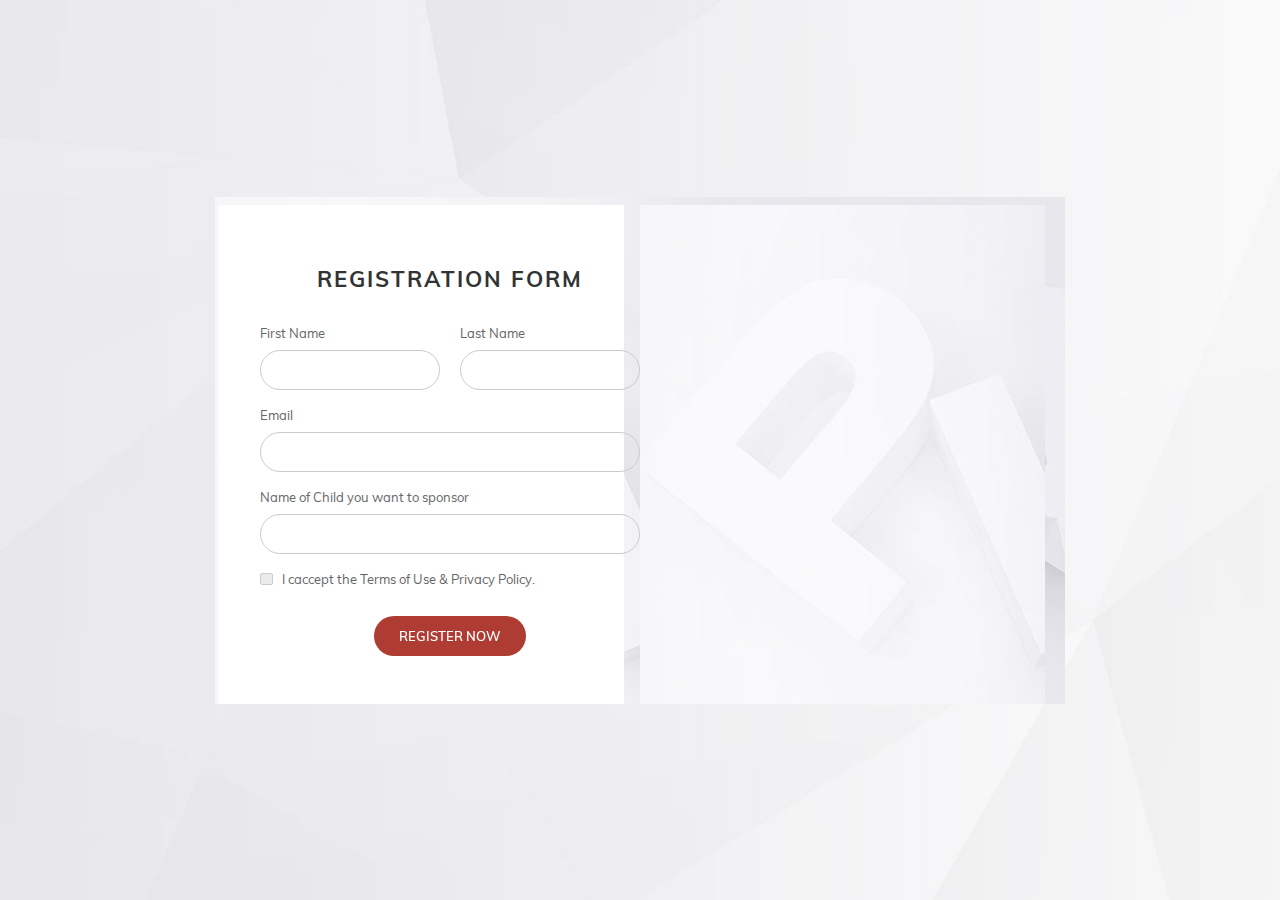
==== donate/index.html @ 3c6268a0 "Add files via upload" ====
<!DOCTYPE html>
<html>
	<head>
		<meta charset="utf-8">
		<title>Donate | DirectAid</title>
		<meta name="viewport" content="width=device-width, initial-scale=1.0">

		<!-- MATERIAL DESIGN ICONIC FONT -->
		<link rel="stylesheet" href="fonts/material-design-iconic-font/css/material-design-iconic-font.min.css">

		<!-- STYLE CSS -->
		<link rel="stylesheet" href="css/style.css">
	</head>

	<body>

		<div class="wrapper" style="background-image: url('images/bg-registration-form-2.jpg');">
			<div class="inner">
				<form action="">
					<h3>Registration Form</h3>
					<div class="form-group">
						<div class="form-wrapper">
							<label for="">First Name</label>
							<input type="text" class="form-control">
						</div>
						<div class="form-wrapper">
							<label for="">Last Name</label>
							<input type="text" class="form-control">
						</div>
					</div>
					<div class="form-wrapper">
						<label for="">Email</label>
						<input type="text" class="form-control">
					</div>
					<div class="form-wrapper">
						<label for="">Name of Child you want to sponsor</label>
						<input type="text" class="form-control">
					</div>
					<div class="checkbox">
						<label>
							<input type="checkbox"> I caccept the Terms of Use & Privacy Policy.
							<span class="checkmark"></span>
						</label>
					</div>
					<button>Register Now</button>
				</form>
			</div>
		</div>

	</body><!-- This templates was made by Colorlib (https://colorlib.com) -->
</html>
---- donate/fonts/material-design-iconic-font/css/material-design-iconic-font.min.css ----
@font-face{font-family:Material-Design-Iconic-Font;src:url(../fonts/Material-Design-Iconic-Font.woff2?v=2.2.0) format('woff2'),url(../fonts/Material-Design-Iconic-Font.woff?v=2.2.0) format('woff'),url(../fonts/Material-Design-Iconic-Font.ttf?v=2.2.0) format('truetype')}.zmdi{display:inline-block;font:normal normal normal 14px/1 'Material-Design-Iconic-Font';font-size:inherit;text-rendering:auto;-webkit-font-smoothing:antialiased;-moz-osx-font-smoothing:grayscale}.zmdi-hc-lg{font-size:1.33333333em;line-height:.75em;vertical-align:-15%}.zmdi-hc-2x{font-size:2em}.zmdi-hc-3x{font-size:3em}.zmdi-hc-4x{font-size:4em}.zmdi-hc-5x{font-size:5em}.zmdi-hc-fw{width:1.28571429em;text-align:center}.zmdi-hc-ul{padding-left:0;margin-left:2.14285714em;list-style-type:none}.zmdi-hc-ul>li{position:relative}.zmdi-hc-li{position:absolute;left:-2.14285714em;width:2.14285714em;top:.14285714em;text-align:center}.zmdi-hc-li.zmdi-hc-lg{left:-1.85714286em}.zmdi-hc-border{padding:.1em .25em;border:solid .1em #9e9e9e;border-radius:2px}.zmdi-hc-border-circle{padding:.1em .25em;border:solid .1em #9e9e9e;border-radius:50%}.zmdi.pull-left{float:left;margin-right:.15em}.zmdi.pull-right{float:right;margin-left:.15em}.zmdi-hc-spin{-webkit-animation:zmdi-spin 1.5s infinite linear;animation:zmdi-spin 1.5s infinite linear}.zmdi-hc-spin-reverse{-webkit-animation:zmdi-spin-reverse 1.5s infinite linear;animation:zmdi-spin-reverse 1.5s infinite linear}@-webkit-keyframes zmdi-spin{0%{-webkit-transform:rotate(0deg);transform:rotate(0deg)}100%{-webkit-transform:rotate(359deg);transform:rotate(359deg)}}@keyframes zmdi-spin{0%{-webkit-transform:rotate(0deg);transform:rotate(0deg)}100%{-webkit-transform:rotate(359deg);transform:rotate(359deg)}}@-webkit-keyframes zmdi-spin-reverse{0%{-webkit-transform:rotate(0deg);transform:rotate(0deg)}100%{-webkit-transform:rotate(-359deg);transform:rotate(-359deg)}}@keyframes zmdi-spin-reverse{0%{-webkit-transform:rotate(0deg);transform:rotate(0deg)}100%{-webkit-transform:rotate(-359deg);transform:rotate(-359deg)}}.zmdi-hc-rotate-90{-webkit-transform:rotate(90deg);-ms-transform:rotate(90deg);transform:rotate(90deg)}.zmdi-hc-rotate-180{-webkit-transform:rotate(180deg);-ms-transform:rotate(180deg);transform:rotate(180deg)}.zmdi-hc-rotate-270{-webkit-transform:rotate(270deg);-ms-transform:rotate(270deg);transform:rotate(270deg)}.zmdi-hc-flip-horizontal{-webkit-transform:scale(-1,1);-ms-transform:scale(-1,1);transform:scale(-1,1)}.zmdi-hc-flip-vertical{-webkit-transform:scale(1,-1);-ms-transform:scale(1,-1);transform:scale(1,-1)}.zmdi-hc-stack{position:relative;display:inline-block;width:2em;height:2em;line-height:2em;vertical-align:middle}.zmdi-hc-stack-1x,.zmdi-hc-stack-2x{position:absolute;left:0;width:100%;text-align:center}.zmdi-hc-stack-1x{line-height:inherit}.zmdi-hc-stack-2x{font-size:2em}.zmdi-hc-inverse{color:#fff}.zmdi-3d-rotation:before{content:'\f101'}.zmdi-airplane-off:before{content:'\f102'}.zmdi-airplane:before{content:'\f103'}.zmdi-album:before{content:'\f104'}.zmdi-archive:before{content:'\f105'}.zmdi-assignment-account:before{content:'\f106'}.zmdi-assignment-alert:before{content:'\f107'}.zmdi-assignment-check:before{content:'\f108'}.zmdi-assignment-o:before{content:'\f109'}.zmdi-assignment-return:before{content:'\f10a'}.zmdi-assignment-returned:before{content:'\f10b'}.zmdi-assignment:before{content:'\f10c'}.zmdi-attachment-alt:before{content:'\f10d'}.zmdi-attachment:before{content:'\f10e'}.zmdi-audio:before{content:'\f10f'}.zmdi-badge-check:before{content:'\f110'}.zmdi-balance-wallet:before{content:'\f111'}.zmdi-balance:before{content:'\f112'}.zmdi-battery-alert:before{content:'\f113'}.zmdi-battery-flash:before{content:'\f114'}.zmdi-battery-unknown:before{content:'\f115'}.zmdi-battery:before{content:'\f116'}.zmdi-bike:before{content:'\f117'}.zmdi-block-alt:before{content:'\f118'}.zmdi-block:before{content:'\f119'}.zmdi-boat:before{content:'\f11a'}.zmdi-book-image:before{content:'\f11b'}.zmdi-book:before{content:'\f11c'}.zmdi-bookmark-outline:before{content:'\f11d'}.zmdi-bookmark:before{content:'\f11e'}.zmdi-brush:before{content:'\f11f'}.zmdi-bug:before{content:'\f120'}.zmdi-bus:before{content:'\f121'}.zmdi-cake:before{content:'\f122'}.zmdi-car-taxi:before{content:'\f123'}.zmdi-car-wash:before{content:'\f124'}.zmdi-car:before{content:'\f125'}.zmdi-card-giftcard:before{content:'\f126'}.zmdi-card-membership:before{content:'\f127'}.zmdi-card-travel:before{content:'\f128'}.zmdi-card:before{content:'\f129'}.zmdi-case-check:before{content:'\f12a'}.zmdi-case-download:before{content:'\f12b'}.zmdi-case-play:before{content:'\f12c'}.zmdi-case:before{content:'\f12d'}.zmdi-cast-connected:before{content:'\f12e'}.zmdi-cast:before{content:'\f12f'}.zmdi-chart-donut:before{content:'\f130'}.zmdi-chart:before{content:'\f131'}.zmdi-city-alt:before{content:'\f132'}.zmdi-city:before{content:'\f133'}.zmdi-close-circle-o:before{content:'\f134'}.zmdi-close-circle:before{content:'\f135'}.zmdi-close:before{content:'\f136'}.zmdi-cocktail:before{content:'\f137'}.zmdi-code-setting:before{content:'\f138'}.zmdi-code-smartphone:before{content:'\f139'}.zmdi-code:before{content:'\f13a'}.zmdi-coffee:before{content:'\f13b'}.zmdi-collection-bookmark:before{content:'\f13c'}.zmdi-collection-case-play:before{content:'\f13d'}.zmdi-collection-folder-image:before{content:'\f13e'}.zmdi-collection-image-o:before{content:'\f13f'}.zmdi-collection-image:before{content:'\f140'}.zmdi-collection-item-1:before{content:'\f141'}.zmdi-collection-item-2:before{content:'\f142'}.zmdi-collection-item-3:before{content:'\f143'}.zmdi-collection-item-4:before{content:'\f144'}.zmdi-collection-item-5:before{content:'\f145'}.zmdi-collection-item-6:before{content:'\f146'}.zmdi-collection-item-7:before{content:'\f147'}.zmdi-collection-item-8:before{content:'\f148'}.zmdi-collection-item-9-plus:before{content:'\f149'}.zmdi-collection-item-9:before{content:'\f14a'}.zmdi-collection-item:before{content:'\f14b'}.zmdi-collection-music:before{content:'\f14c'}.zmdi-collection-pdf:before{content:'\f14d'}.zmdi-collection-plus:before{content:'\f14e'}.zmdi-collection-speaker:before{content:'\f14f'}.zmdi-collection-text:before{content:'\f150'}.zmdi-collection-video:before{content:'\f151'}.zmdi-compass:before{content:'\f152'}.zmdi-cutlery:before{content:'\f153'}.zmdi-delete:before{content:'\f154'}.zmdi-dialpad:before{content:'\f155'}.zmdi-dns:before{content:'\f156'}.zmdi-drink:before{content:'\f157'}.zmdi-edit:before{content:'\f158'}.zmdi-email-open:before{content:'\f159'}.zmdi-email:before{content:'\f15a'}.zmdi-eye-off:before{content:'\f15b'}.zmdi-eye:before{content:'\f15c'}.zmdi-eyedropper:before{content:'\f15d'}.zmdi-favorite-outline:before{content:'\f15e'}.zmdi-favorite:before{content:'\f15f'}.zmdi-filter-list:before{content:'\f160'}.zmdi-fire:before{content:'\f161'}.zmdi-flag:before{content:'\f162'}.zmdi-flare:before{content:'\f163'}.zmdi-flash-auto:before{content:'\f164'}.zmdi-flash-off:before{content:'\f165'}.zmdi-flash:before{content:'\f166'}.zmdi-flip:before{content:'\f167'}.zmdi-flower-alt:before{content:'\f168'}.zmdi-flower:before{content:'\f169'}.zmdi-font:before{content:'\f16a'}.zmdi-fullscreen-alt:before{content:'\f16b'}.zmdi-fullscreen-exit:before{content:'\f16c'}.zmdi-fullscreen:before{content:'\f16d'}.zmdi-functions:before{content:'\f16e'}.zmdi-gas-station:before{content:'\f16f'}.zmdi-gesture:before{content:'\f170'}.zmdi-globe-alt:before{content:'\f171'}.zmdi-globe-lock:before{content:'\f172'}.zmdi-globe:before{content:'\f173'}.zmdi-graduation-cap:before{content:'\f174'}.zmdi-home:before{content:'\f175'}.zmdi-hospital-alt:before{content:'\f176'}.zmdi-hospital:before{content:'\f177'}.zmdi-hotel:before{content:'\f178'}.zmdi-hourglass-alt:before{content:'\f179'}.zmdi-hourglass-outline:before{content:'\f17a'}.zmdi-hourglass:before{content:'\f17b'}.zmdi-http:before{content:'\f17c'}.zmdi-image-alt:before{content:'\f17d'}.zmdi-image-o:before{content:'\f17e'}.zmdi-image:before{content:'\f17f'}.zmdi-inbox:before{content:'\f180'}.zmdi-invert-colors-off:before{content:'\f181'}.zmdi-invert-colors:before{content:'\f182'}.zmdi-key:before{content:'\f183'}.zmdi-label-alt-outline:before{content:'\f184'}.zmdi-label-alt:before{content:'\f185'}.zmdi-label-heart:before{content:'\f186'}.zmdi-label:before{content:'\f187'}.zmdi-labels:before{content:'\f188'}.zmdi-lamp:before{content:'\f189'}.zmdi-landscape:before{content:'\f18a'}.zmdi-layers-off:before{content:'\f18b'}.zmdi-layers:before{content:'\f18c'}.zmdi-library:before{content:'\f18d'}.zmdi-link:before{content:'\f18e'}.zmdi-lock-open:before{content:'\f18f'}.zmdi-lock-outline:before{content:'\f190'}.zmdi-lock:before{content:'\f191'}.zmdi-mail-reply-all:before{content:'\f192'}.zmdi-mail-reply:before{content:'\f193'}.zmdi-mail-send:before{content:'\f194'}.zmdi-mall:before{content:'\f195'}.zmdi-map:before{content:'\f196'}.zmdi-menu:before{content:'\f197'}.zmdi-money-box:before{content:'\f198'}.zmdi-money-off:before{content:'\f199'}.zmdi-money:before{content:'\f19a'}.zmdi-more-vert:before{content:'\f19b'}.zmdi-more:before{content:'\f19c'}.zmdi-movie-alt:before{content:'\f19d'}.zmdi-movie:before{content:'\f19e'}.zmdi-nature-people:before{content:'\f19f'}.zmdi-nature:before{content:'\f1a0'}.zmdi-navigation:before{content:'\f1a1'}.zmdi-open-in-browser:before{content:'\f1a2'}.zmdi-open-in-new:before{content:'\f1a3'}.zmdi-palette:before{content:'\f1a4'}.zmdi-parking:before{content:'\f1a5'}.zmdi-pin-account:before{content:'\f1a6'}.zmdi-pin-assistant:before{content:'\f1a7'}.zmdi-pin-drop:before{content:'\f1a8'}.zmdi-pin-help:before{content:'\f1a9'}.zmdi-pin-off:before{content:'\f1aa'}.zmdi-pin:before{content:'\f1ab'}.zmdi-pizza:before{content:'\f1ac'}.zmdi-plaster:before{content:'\f1ad'}.zmdi-power-setting:before{content:'\f1ae'}.zmdi-power:before{content:'\f1af'}.zmdi-print:before{content:'\f1b0'}.zmdi-puzzle-piece:before{content:'\f1b1'}.zmdi-quote:before{content:'\f1b2'}.zmdi-railway:before{content:'\f1b3'}.zmdi-receipt:before{content:'\f1b4'}.zmdi-refresh-alt:before{content:'\f1b5'}.zmdi-refresh-sync-alert:before{content:'\f1b6'}.zmdi-refresh-sync-off:before{content:'\f1b7'}.zmdi-refresh-sync:before{content:'\f1b8'}.zmdi-refresh:before{content:'\f1b9'}.zmdi-roller:before{content:'\f1ba'}.zmdi-ruler:before{content:'\f1bb'}.zmdi-scissors:before{content:'\f1bc'}.zmdi-screen-rotation-lock:before{content:'\f1bd'}.zmdi-screen-rotation:before{content:'\f1be'}.zmdi-search-for:before{content:'\f1bf'}.zmdi-search-in-file:before{content:'\f1c0'}.zmdi-search-in-page:before{content:'\f1c1'}.zmdi-search-replace:before{content:'\f1c2'}.zmdi-search:before{content:'\f1c3'}.zmdi-seat:before{content:'\f1c4'}.zmdi-settings-square:before{content:'\f1c5'}.zmdi-settings:before{content:'\f1c6'}.zmdi-shield-check:before{content:'\f1c7'}.zmdi-shield-security:before{content:'\f1c8'}.zmdi-shopping-basket:before{content:'\f1c9'}.zmdi-shopping-cart-plus:before{content:'\f1ca'}.zmdi-shopping-cart:before{content:'\f1cb'}.zmdi-sign-in:before{content:'\f1cc'}.zmdi-sort-amount-asc:before{content:'\f1cd'}.zmdi-sort-amount-desc:before{content:'\f1ce'}.zmdi-sort-asc:before{content:'\f1cf'}.zmdi-sort-desc:before{content:'\f1d0'}.zmdi-spellcheck:before{content:'\f1d1'}.zmdi-storage:before{content:'\f1d2'}.zmdi-store-24:before{content:'\f1d3'}.zmdi-store:before{content:'\f1d4'}.zmdi-subway:before{content:'\f1d5'}.zmdi-sun:before{content:'\f1d6'}.zmdi-tab-unselected:before{content:'\f1d7'}.zmdi-tab:before{content:'\f1d8'}.zmdi-tag-close:before{content:'\f1d9'}.zmdi-tag-more:before{content:'\f1da'}.zmdi-tag:before{content:'\f1db'}.zmdi-thumb-down:before{content:'\f1dc'}.zmdi-thumb-up-down:before{content:'\f1dd'}.zmdi-thumb-up:before{content:'\f1de'}.zmdi-ticket-star:before{content:'\f1df'}.zmdi-toll:before{content:'\f1e0'}.zmdi-toys:before{content:'\f1e1'}.zmdi-traffic:before{content:'\f1e2'}.zmdi-translate:before{content:'\f1e3'}.zmdi-triangle-down:before{content:'\f1e4'}.zmdi-triangle-up:before{content:'\f1e5'}.zmdi-truck:before{content:'\f1e6'}.zmdi-turning-sign:before{content:'\f1e7'}.zmdi-wallpaper:before{content:'\f1e8'}.zmdi-washing-machine:before{content:'\f1e9'}.zmdi-window-maximize:before{content:'\f1ea'}.zmdi-window-minimize:before{content:'\f1eb'}.zmdi-window-restore:before{content:'\f1ec'}.zmdi-wrench:before{content:'\f1ed'}.zmdi-zoom-in:before{content:'\f1ee'}.zmdi-zoom-out:before{content:'\f1ef'}.zmdi-alert-circle-o:before{content:'\f1f0'}.zmdi-alert-circle:before{content:'\f1f1'}.zmdi-alert-octagon:before{content:'\f1f2'}.zmdi-alert-polygon:before{content:'\f1f3'}.zmdi-alert-triangle:before{content:'\f1f4'}.zmdi-help-outline:before{content:'\f1f5'}.zmdi-help:before{content:'\f1f6'}.zmdi-info-outline:before{content:'\f1f7'}.zmdi-info:before{content:'\f1f8'}.zmdi-notifications-active:before{content:'\f1f9'}.zmdi-notifications-add:before{content:'\f1fa'}.zmdi-notifications-none:before{content:'\f1fb'}.zmdi-notifications-off:before{content:'\f1fc'}.zmdi-notifications-paused:before{content:'\f1fd'}.zmdi-notifications:before{content:'\f1fe'}.zmdi-account-add:before{content:'\f1ff'}.zmdi-account-box-mail:before{content:'\f200'}.zmdi-account-box-o:before{content:'\f201'}.zmdi-account-box-phone:before{content:'\f202'}.zmdi-account-box:before{content:'\f203'}.zmdi-account-calendar:before{content:'\f204'}.zmdi-account-circle:before{content:'\f205'}.zmdi-account-o:before{content:'\f206'}.zmdi-account:before{content:'\f207'}.zmdi-accounts-add:before{content:'\f208'}.zmdi-accounts-alt:before{content:'\f209'}.zmdi-accounts-list-alt:before{content:'\f20a'}.zmdi-accounts-list:before{content:'\f20b'}.zmdi-accounts-outline:before{content:'\f20c'}.zmdi-accounts:before{content:'\f20d'}.zmdi-face:before{content:'\f20e'}.zmdi-female:before{content:'\f20f'}.zmdi-male-alt:before{content:'\f210'}.zmdi-male-female:before{content:'\f211'}.zmdi-male:before{content:'\f212'}.zmdi-mood-bad:before{content:'\f213'}.zmdi-mood:before{content:'\f214'}.zmdi-run:before{content:'\f215'}.zmdi-walk:before{content:'\f216'}.zmdi-cloud-box:before{content:'\f217'}.zmdi-cloud-circle:before{content:'\f218'}.zmdi-cloud-done:before{content:'\f219'}.zmdi-cloud-download:before{content:'\f21a'}.zmdi-cloud-off:before{content:'\f21b'}.zmdi-cloud-outline-alt:before{content:'\f21c'}.zmdi-cloud-outline:before{content:'\f21d'}.zmdi-cloud-upload:before{content:'\f21e'}.zmdi-cloud:before{content:'\f21f'}.zmdi-download:before{content:'\f220'}.zmdi-file-plus:before{content:'\f221'}.zmdi-file-text:before{content:'\f222'}.zmdi-file:before{content:'\f223'}.zmdi-folder-outline:before{content:'\f224'}.zmdi-folder-person:before{content:'\f225'}.zmdi-folder-star-alt:before{content:'\f226'}.zmdi-folder-star:before{content:'\f227'}.zmdi-folder:before{content:'\f228'}.zmdi-gif:before{content:'\f229'}.zmdi-upload:before{content:'\f22a'}.zmdi-border-all:before{content:'\f22b'}.zmdi-border-bottom:before{content:'\f22c'}.zmdi-border-clear:before{content:'\f22d'}.zmdi-border-color:before{content:'\f22e'}.zmdi-border-horizontal:before{content:'\f22f'}.zmdi-border-inner:before{content:'\f230'}.zmdi-border-left:before{content:'\f231'}.zmdi-border-outer:before{content:'\f232'}.zmdi-border-right:before{content:'\f233'}.zmdi-border-style:before{content:'\f234'}.zmdi-border-top:before{content:'\f235'}.zmdi-border-vertical:before{content:'\f236'}.zmdi-copy:before{content:'\f237'}.zmdi-crop:before{content:'\f238'}.zmdi-format-align-center:before{content:'\f239'}.zmdi-format-align-justify:before{content:'\f23a'}.zmdi-format-align-left:before{content:'\f23b'}.zmdi-format-align-right:before{content:'\f23c'}.zmdi-format-bold:before{content:'\f23d'}.zmdi-format-clear-all:before{content:'\f23e'}.zmdi-format-clear:before{content:'\f23f'}.zmdi-format-color-fill:before{content:'\f240'}.zmdi-format-color-reset:before{content:'\f241'}.zmdi-format-color-text:before{content:'\f242'}.zmdi-format-indent-decrease:before{content:'\f243'}.zmdi-format-indent-increase:before{content:'\f244'}.zmdi-format-italic:before{content:'\f245'}.zmdi-format-line-spacing:before{content:'\f246'}.zmdi-format-list-bulleted:before{content:'\f247'}.zmdi-format-list-numbered:before{content:'\f248'}.zmdi-format-ltr:before{content:'\f249'}.zmdi-format-rtl:before{content:'\f24a'}.zmdi-format-size:before{content:'\f24b'}.zmdi-format-strikethrough-s:before{content:'\f24c'}.zmdi-format-strikethrough:before{content:'\f24d'}.zmdi-format-subject:before{content:'\f24e'}.zmdi-format-underlined:before{content:'\f24f'}.zmdi-format-valign-bottom:before{content:'\f250'}.zmdi-format-valign-center:before{content:'\f251'}.zmdi-format-valign-top:before{content:'\f252'}.zmdi-redo:before{content:'\f253'}.zmdi-select-all:before{content:'\f254'}.zmdi-space-bar:before{content:'\f255'}.zmdi-text-format:before{content:'\f256'}.zmdi-transform:before{content:'\f257'}.zmdi-undo:before{content:'\f258'}.zmdi-wrap-text:before{content:'\f259'}.zmdi-comment-alert:before{content:'\f25a'}.zmdi-comment-alt-text:before{content:'\f25b'}.zmdi-comment-alt:before{content:'\f25c'}.zmdi-comment-edit:before{content:'\f25d'}.zmdi-comment-image:before{content:'\f25e'}.zmdi-comment-list:before{content:'\f25f'}.zmdi-comment-more:before{content:'\f260'}.zmdi-comment-outline:before{content:'\f261'}.zmdi-comment-text-alt:before{content:'\f262'}.zmdi-comment-text:before{content:'\f263'}.zmdi-comment-video:before{content:'\f264'}.zmdi-comment:before{content:'\f265'}.zmdi-comments:before{content:'\f266'}.zmdi-check-all:before{content:'\f267'}.zmdi-check-circle-u:before{content:'\f268'}.zmdi-check-circle:before{content:'\f269'}.zmdi-check-square:before{content:'\f26a'}.zmdi-check:before{content:'\f26b'}.zmdi-circle-o:before{content:'\f26c'}.zmdi-circle:before{content:'\f26d'}.zmdi-dot-circle-alt:before{content:'\f26e'}.zmdi-dot-circle:before{content:'\f26f'}.zmdi-minus-circle-outline:before{content:'\f270'}.zmdi-minus-circle:before{content:'\f271'}.zmdi-minus-square:before{content:'\f272'}.zmdi-minus:before{content:'\f273'}.zmdi-plus-circle-o-duplicate:before{content:'\f274'}.zmdi-plus-circle-o:before{content:'\f275'}.zmdi-plus-circle:before{content:'\f276'}.zmdi-plus-square:before{content:'\f277'}.zmdi-plus:before{content:'\f278'}.zmdi-square-o:before{content:'\f279'}.zmdi-star-circle:before{content:'\f27a'}.zmdi-star-half:before{content:'\f27b'}.zmdi-star-outline:before{content:'\f27c'}.zmdi-star:before{content:'\f27d'}.zmdi-bluetooth-connected:before{content:'\f27e'}.zmdi-bluetooth-off:before{content:'\f27f'}.zmdi-bluetooth-search:before{content:'\f280'}.zmdi-bluetooth-setting:before{content:'\f281'}.zmdi-bluetooth:before{content:'\f282'}.zmdi-camera-add:before{content:'\f283'}.zmdi-camera-alt:before{content:'\f284'}.zmdi-camera-bw:before{content:'\f285'}.zmdi-camera-front:before{content:'\f286'}.zmdi-camera-mic:before{content:'\f287'}.zmdi-camera-party-mode:before{content:'\f288'}.zmdi-camera-rear:before{content:'\f289'}.zmdi-camera-roll:before{content:'\f28a'}.zmdi-camera-switch:before{content:'\f28b'}.zmdi-camera:before{content:'\f28c'}.zmdi-card-alert:before{content:'\f28d'}.zmdi-card-off:before{content:'\f28e'}.zmdi-card-sd:before{content:'\f28f'}.zmdi-card-sim:before{content:'\f290'}.zmdi-desktop-mac:before{content:'\f291'}.zmdi-desktop-windows:before{content:'\f292'}.zmdi-device-hub:before{content:'\f293'}.zmdi-devices-off:before{content:'\f294'}.zmdi-devices:before{content:'\f295'}.zmdi-dock:before{content:'\f296'}.zmdi-floppy:before{content:'\f297'}.zmdi-gamepad:before{content:'\f298'}.zmdi-gps-dot:before{content:'\f299'}.zmdi-gps-off:before{content:'\f29a'}.zmdi-gps:before{content:'\f29b'}.zmdi-headset-mic:before{content:'\f29c'}.zmdi-headset:before{content:'\f29d'}.zmdi-input-antenna:before{content:'\f29e'}.zmdi-input-composite:before{content:'\f29f'}.zmdi-input-hdmi:before{content:'\f2a0'}.zmdi-input-power:before{content:'\f2a1'}.zmdi-input-svideo:before{content:'\f2a2'}.zmdi-keyboard-hide:before{content:'\f2a3'}.zmdi-keyboard:before{content:'\f2a4'}.zmdi-laptop-chromebook:before{content:'\f2a5'}.zmdi-laptop-mac:before{content:'\f2a6'}.zmdi-laptop:before{content:'\f2a7'}.zmdi-mic-off:before{content:'\f2a8'}.zmdi-mic-outline:before{content:'\f2a9'}.zmdi-mic-setting:before{content:'\f2aa'}.zmdi-mic:before{content:'\f2ab'}.zmdi-mouse:before{content:'\f2ac'}.zmdi-network-alert:before{content:'\f2ad'}.zmdi-network-locked:before{content:'\f2ae'}.zmdi-network-off:before{content:'\f2af'}.zmdi-network-outline:before{content:'\f2b0'}.zmdi-network-setting:before{content:'\f2b1'}.zmdi-network:before{content:'\f2b2'}.zmdi-phone-bluetooth:before{content:'\f2b3'}.zmdi-phone-end:before{content:'\f2b4'}.zmdi-phone-forwarded:before{content:'\f2b5'}.zmdi-phone-in-talk:before{content:'\f2b6'}.zmdi-phone-locked:before{content:'\f2b7'}.zmdi-phone-missed:before{content:'\f2b8'}.zmdi-phone-msg:before{content:'\f2b9'}.zmdi-phone-paused:before{content:'\f2ba'}.zmdi-phone-ring:before{content:'\f2bb'}.zmdi-phone-setting:before{content:'\f2bc'}.zmdi-phone-sip:before{content:'\f2bd'}.zmdi-phone:before{content:'\f2be'}.zmdi-portable-wifi-changes:before{content:'\f2bf'}.zmdi-portable-wifi-off:before{content:'\f2c0'}.zmdi-portable-wifi:before{content:'\f2c1'}.zmdi-radio:before{content:'\f2c2'}.zmdi-reader:before{content:'\f2c3'}.zmdi-remote-control-alt:before{content:'\f2c4'}.zmdi-remote-control:before{content:'\f2c5'}.zmdi-router:before{content:'\f2c6'}.zmdi-scanner:before{content:'\f2c7'}.zmdi-smartphone-android:before{content:'\f2c8'}.zmdi-smartphone-download:before{content:'\f2c9'}.zmdi-smartphone-erase:before{content:'\f2ca'}.zmdi-smartphone-info:before{content:'\f2cb'}.zmdi-smartphone-iphone:before{content:'\f2cc'}.zmdi-smartphone-landscape-lock:before{content:'\f2cd'}.zmdi-smartphone-landscape:before{content:'\f2ce'}.zmdi-smartphone-lock:before{content:'\f2cf'}.zmdi-smartphone-portrait-lock:before{content:'\f2d0'}.zmdi-smartphone-ring:before{content:'\f2d1'}.zmdi-smartphone-setting:before{content:'\f2d2'}.zmdi-smartphone-setup:before{content:'\f2d3'}.zmdi-smartphone:before{content:'\f2d4'}.zmdi-speaker:before{content:'\f2d5'}.zmdi-tablet-android:before{content:'\f2d6'}.zmdi-tablet-mac:before{content:'\f2d7'}.zmdi-tablet:before{content:'\f2d8'}.zmdi-tv-alt-play:before{content:'\f2d9'}.zmdi-tv-list:before{content:'\f2da'}.zmdi-tv-play:before{content:'\f2db'}.zmdi-tv:before{content:'\f2dc'}.zmdi-usb:before{content:'\f2dd'}.zmdi-videocam-off:before{content:'\f2de'}.zmdi-videocam-switch:before{content:'\f2df'}.zmdi-videocam:before{content:'\f2e0'}.zmdi-watch:before{content:'\f2e1'}.zmdi-wifi-alt-2:before{content:'\f2e2'}.zmdi-wifi-alt:before{content:'\f2e3'}.zmdi-wifi-info:before{content:'\f2e4'}.zmdi-wifi-lock:before{content:'\f2e5'}.zmdi-wifi-off:before{content:'\f2e6'}.zmdi-wifi-outline:before{content:'\f2e7'}.zmdi-wifi:before{content:'\f2e8'}.zmdi-arrow-left-bottom:before{content:'\f2e9'}.zmdi-arrow-left:before{content:'\f2ea'}.zmdi-arrow-merge:before{content:'\f2eb'}.zmdi-arrow-missed:before{content:'\f2ec'}.zmdi-arrow-right-top:before{content:'\f2ed'}.zmdi-arrow-right:before{content:'\f2ee'}.zmdi-arrow-split:before{content:'\f2ef'}.zmdi-arrows:before{content:'\f2f0'}.zmdi-caret-down-circle:before{content:'\f2f1'}.zmdi-caret-down:before{content:'\f2f2'}.zmdi-caret-left-circle:before{content:'\f2f3'}.zmdi-caret-left:before{content:'\f2f4'}.zmdi-caret-right-circle:before{content:'\f2f5'}.zmdi-caret-right:before{content:'\f2f6'}.zmdi-caret-up-circle:before{content:'\f2f7'}.zmdi-caret-up:before{content:'\f2f8'}.zmdi-chevron-down:before{content:'\f2f9'}.zmdi-chevron-left:before{content:'\f2fa'}.zmdi-chevron-right:before{content:'\f2fb'}.zmdi-chevron-up:before{content:'\f2fc'}.zmdi-forward:before{content:'\f2fd'}.zmdi-long-arrow-down:before{content:'\f2fe'}.zmdi-long-arrow-left:before{content:'\f2ff'}.zmdi-long-arrow-return:before{content:'\f300'}.zmdi-long-arrow-right:before{content:'\f301'}.zmdi-long-arrow-tab:before{content:'\f302'}.zmdi-long-arrow-up:before{content:'\f303'}.zmdi-rotate-ccw:before{content:'\f304'}.zmdi-rotate-cw:before{content:'\f305'}.zmdi-rotate-left:before{content:'\f306'}.zmdi-rotate-right:before{content:'\f307'}.zmdi-square-down:before{content:'\f308'}.zmdi-square-right:before{content:'\f309'}.zmdi-swap-alt:before{content:'\f30a'}.zmdi-swap-vertical-circle:before{content:'\f30b'}.zmdi-swap-vertical:before{content:'\f30c'}.zmdi-swap:before{content:'\f30d'}.zmdi-trending-down:before{content:'\f30e'}.zmdi-trending-flat:before{content:'\f30f'}.zmdi-trending-up:before{content:'\f310'}.zmdi-unfold-less:before{content:'\f311'}.zmdi-unfold-more:before{content:'\f312'}.zmdi-apps:before{content:'\f313'}.zmdi-grid-off:before{content:'\f314'}.zmdi-grid:before{content:'\f315'}.zmdi-view-agenda:before{content:'\f316'}.zmdi-view-array:before{content:'\f317'}.zmdi-view-carousel:before{content:'\f318'}.zmdi-view-column:before{content:'\f319'}.zmdi-view-comfy:before{content:'\f31a'}.zmdi-view-compact:before{content:'\f31b'}.zmdi-view-dashboard:before{content:'\f31c'}.zmdi-view-day:before{content:'\f31d'}.zmdi-view-headline:before{content:'\f31e'}.zmdi-view-list-alt:before{content:'\f31f'}.zmdi-view-list:before{content:'\f320'}.zmdi-view-module:before{content:'\f321'}.zmdi-view-quilt:before{content:'\f322'}.zmdi-view-stream:before{content:'\f323'}.zmdi-view-subtitles:before{content:'\f324'}.zmdi-view-toc:before{content:'\f325'}.zmdi-view-web:before{content:'\f326'}.zmdi-view-week:before{content:'\f327'}.zmdi-widgets:before{content:'\f328'}.zmdi-alarm-check:before{content:'\f329'}.zmdi-alarm-off:before{content:'\f32a'}.zmdi-alarm-plus:before{content:'\f32b'}.zmdi-alarm-snooze:before{content:'\f32c'}.zmdi-alarm:before{content:'\f32d'}.zmdi-calendar-alt:before{content:'\f32e'}.zmdi-calendar-check:before{content:'\f32f'}.zmdi-calendar-close:before{content:'\f330'}.zmdi-calendar-note:before{content:'\f331'}.zmdi-calendar:before{content:'\f332'}.zmdi-time-countdown:before{content:'\f333'}.zmdi-time-interval:before{content:'\f334'}.zmdi-time-restore-setting:before{content:'\f335'}.zmdi-time-restore:before{content:'\f336'}.zmdi-time:before{content:'\f337'}.zmdi-timer-off:before{content:'\f338'}.zmdi-timer:before{content:'\f339'}.zmdi-android-alt:before{content:'\f33a'}.zmdi-android:before{content:'\f33b'}.zmdi-apple:before{content:'\f33c'}.zmdi-behance:before{content:'\f33d'}.zmdi-codepen:before{content:'\f33e'}.zmdi-dribbble:before{content:'\f33f'}.zmdi-dropbox:before{content:'\f340'}.zmdi-evernote:before{content:'\f341'}.zmdi-facebook-box:before{content:'\f342'}.zmdi-facebook:before{content:'\f343'}.zmdi-github-box:before{content:'\f344'}.zmdi-github:before{content:'\f345'}.zmdi-google-drive:before{content:'\f346'}.zmdi-google-earth:before{content:'\f347'}.zmdi-google-glass:before{content:'\f348'}.zmdi-google-maps:before{content:'\f349'}.zmdi-google-pages:before{content:'\f34a'}.zmdi-google-play:before{content:'\f34b'}.zmdi-google-plus-box:before{content:'\f34c'}.zmdi-google-plus:before{content:'\f34d'}.zmdi-google:before{content:'\f34e'}.zmdi-instagram:before{content:'\f34f'}.zmdi-language-css3:before{content:'\f350'}.zmdi-language-html5:before{content:'\f351'}.zmdi-language-javascript:before{content:'\f352'}.zmdi-language-python-alt:before{content:'\f353'}.zmdi-language-python:before{content:'\f354'}.zmdi-lastfm:before{content:'\f355'}.zmdi-linkedin-box:before{content:'\f356'}.zmdi-paypal:before{content:'\f357'}.zmdi-pinterest-box:before{content:'\f358'}.zmdi-pocket:before{content:'\f359'}.zmdi-polymer:before{content:'\f35a'}.zmdi-share:before{content:'\f35b'}.zmdi-stackoverflow:before{content:'\f35c'}.zmdi-steam-square:before{content:'\f35d'}.zmdi-steam:before{content:'\f35e'}.zmdi-twitter-box:before{content:'\f35f'}.zmdi-twitter:before{content:'\f360'}.zmdi-vk:before{content:'\f361'}.zmdi-wikipedia:before{content:'\f362'}.zmdi-windows:before{content:'\f363'}.zmdi-aspect-ratio-alt:before{content:'\f364'}.zmdi-aspect-ratio:before{content:'\f365'}.zmdi-blur-circular:before{content:'\f366'}.zmdi-blur-linear:before{content:'\f367'}.zmdi-blur-off:before{content:'\f368'}.zmdi-blur:before{content:'\f369'}.zmdi-brightness-2:before{content:'\f36a'}.zmdi-brightness-3:before{content:'\f36b'}.zmdi-brightness-4:before{content:'\f36c'}.zmdi-brightness-5:before{content:'\f36d'}.zmdi-brightness-6:before{content:'\f36e'}.zmdi-brightness-7:before{content:'\f36f'}.zmdi-brightness-auto:before{content:'\f370'}.zmdi-brightness-setting:before{content:'\f371'}.zmdi-broken-image:before{content:'\f372'}.zmdi-center-focus-strong:before{content:'\f373'}.zmdi-center-focus-weak:before{content:'\f374'}.zmdi-compare:before{content:'\f375'}.zmdi-crop-16-9:before{content:'\f376'}.zmdi-crop-3-2:before{content:'\f377'}.zmdi-crop-5-4:before{content:'\f378'}.zmdi-crop-7-5:before{content:'\f379'}.zmdi-crop-din:before{content:'\f37a'}.zmdi-crop-free:before{content:'\f37b'}.zmdi-crop-landscape:before{content:'\f37c'}.zmdi-crop-portrait:before{content:'\f37d'}.zmdi-crop-square:before{content:'\f37e'}.zmdi-exposure-alt:before{content:'\f37f'}.zmdi-exposure:before{content:'\f380'}.zmdi-filter-b-and-w:before{content:'\f381'}.zmdi-filter-center-focus:before{content:'\f382'}.zmdi-filter-frames:before{content:'\f383'}.zmdi-filter-tilt-shift:before{content:'\f384'}.zmdi-gradient:before{content:'\f385'}.zmdi-grain:before{content:'\f386'}.zmdi-graphic-eq:before{content:'\f387'}.zmdi-hdr-off:before{content:'\f388'}.zmdi-hdr-strong:before{content:'\f389'}.zmdi-hdr-weak:before{content:'\f38a'}.zmdi-hdr:before{content:'\f38b'}.zmdi-iridescent:before{content:'\f38c'}.zmdi-leak-off:before{content:'\f38d'}.zmdi-leak:before{content:'\f38e'}.zmdi-looks:before{content:'\f38f'}.zmdi-loupe:before{content:'\f390'}.zmdi-panorama-horizontal:before{content:'\f391'}.zmdi-panorama-vertical:before{content:'\f392'}.zmdi-panorama-wide-angle:before{content:'\f393'}.zmdi-photo-size-select-large:before{content:'\f394'}.zmdi-photo-size-select-small:before{content:'\f395'}.zmdi-picture-in-picture:before{content:'\f396'}.zmdi-slideshow:before{content:'\f397'}.zmdi-texture:before{content:'\f398'}.zmdi-tonality:before{content:'\f399'}.zmdi-vignette:before{content:'\f39a'}.zmdi-wb-auto:before{content:'\f39b'}.zmdi-eject-alt:before{content:'\f39c'}.zmdi-eject:before{content:'\f39d'}.zmdi-equalizer:before{content:'\f39e'}.zmdi-fast-forward:before{content:'\f39f'}.zmdi-fast-rewind:before{content:'\f3a0'}.zmdi-forward-10:before{content:'\f3a1'}.zmdi-forward-30:before{content:'\f3a2'}.zmdi-forward-5:before{content:'\f3a3'}.zmdi-hearing:before{content:'\f3a4'}.zmdi-pause-circle-outline:before{content:'\f3a5'}.zmdi-pause-circle:before{content:'\f3a6'}.zmdi-pause:before{content:'\f3a7'}.zmdi-play-circle-outline:before{content:'\f3a8'}.zmdi-play-circle:before{content:'\f3a9'}.zmdi-play:before{content:'\f3aa'}.zmdi-playlist-audio:before{content:'\f3ab'}.zmdi-playlist-plus:before{content:'\f3ac'}.zmdi-repeat-one:before{content:'\f3ad'}.zmdi-repeat:before{content:'\f3ae'}.zmdi-replay-10:before{content:'\f3af'}.zmdi-replay-30:before{content:'\f3b0'}.zmdi-replay-5:before{content:'\f3b1'}.zmdi-replay:before{content:'\f3b2'}.zmdi-shuffle:before{content:'\f3b3'}.zmdi-skip-next:before{content:'\f3b4'}.zmdi-skip-previous:before{content:'\f3b5'}.zmdi-stop:before{content:'\f3b6'}.zmdi-surround-sound:before{content:'\f3b7'}.zmdi-tune:before{content:'\f3b8'}.zmdi-volume-down:before{content:'\f3b9'}.zmdi-volume-mute:before{content:'\f3ba'}.zmdi-volume-off:before{content:'\f3bb'}.zmdi-volume-up:before{content:'\f3bc'}.zmdi-n-1-square:before{content:'\f3bd'}.zmdi-n-2-square:before{content:'\f3be'}.zmdi-n-3-square:before{content:'\f3bf'}.zmdi-n-4-square:before{content:'\f3c0'}.zmdi-n-5-square:before{content:'\f3c1'}.zmdi-n-6-square:before{content:'\f3c2'}.zmdi-neg-1:before{content:'\f3c3'}.zmdi-neg-2:before{content:'\f3c4'}.zmdi-plus-1:before{content:'\f3c5'}.zmdi-plus-2:before{content:'\f3c6'}.zmdi-sec-10:before{content:'\f3c7'}.zmdi-sec-3:before{content:'\f3c8'}.zmdi-zero:before{content:'\f3c9'}.zmdi-airline-seat-flat-angled:before{content:'\f3ca'}.zmdi-airline-seat-flat:before{content:'\f3cb'}.zmdi-airline-seat-individual-suite:before{content:'\f3cc'}.zmdi-airline-seat-legroom-extra:before{content:'\f3cd'}.zmdi-airline-seat-legroom-normal:before{content:'\f3ce'}.zmdi-airline-seat-legroom-reduced:before{content:'\f3cf'}.zmdi-airline-seat-recline-extra:before{content:'\f3d0'}.zmdi-airline-seat-recline-normal:before{content:'\f3d1'}.zmdi-airplay:before{content:'\f3d2'}.zmdi-closed-caption:before{content:'\f3d3'}.zmdi-confirmation-number:before{content:'\f3d4'}.zmdi-developer-board:before{content:'\f3d5'}.zmdi-disc-full:before{content:'\f3d6'}.zmdi-explicit:before{content:'\f3d7'}.zmdi-flight-land:before{content:'\f3d8'}.zmdi-flight-takeoff:before{content:'\f3d9'}.zmdi-flip-to-back:before{content:'\f3da'}.zmdi-flip-to-front:before{content:'\f3db'}.zmdi-group-work:before{content:'\f3dc'}.zmdi-hd:before{content:'\f3dd'}.zmdi-hq:before{content:'\f3de'}.zmdi-markunread-mailbox:before{content:'\f3df'}.zmdi-memory:before{content:'\f3e0'}.zmdi-nfc:before{content:'\f3e1'}.zmdi-play-for-work:before{content:'\f3e2'}.zmdi-power-input:before{content:'\f3e3'}.zmdi-present-to-all:before{content:'\f3e4'}.zmdi-satellite:before{content:'\f3e5'}.zmdi-tap-and-play:before{content:'\f3e6'}.zmdi-vibration:before{content:'\f3e7'}.zmdi-voicemail:before{content:'\f3e8'}.zmdi-group:before{content:'\f3e9'}.zmdi-rss:before{content:'\f3ea'}.zmdi-shape:before{content:'\f3eb'}.zmdi-spinner:before{content:'\f3ec'}.zmdi-ungroup:before{content:'\f3ed'}.zmdi-500px:before{content:'\f3ee'}.zmdi-8tracks:before{content:'\f3ef'}.zmdi-amazon:before{content:'\f3f0'}.zmdi-blogger:before{content:'\f3f1'}.zmdi-delicious:before{content:'\f3f2'}.zmdi-disqus:before{content:'\f3f3'}.zmdi-flattr:before{content:'\f3f4'}.zmdi-flickr:before{content:'\f3f5'}.zmdi-github-alt:before{content:'\f3f6'}.zmdi-google-old:before{content:'\f3f7'}.zmdi-linkedin:before{content:'\f3f8'}.zmdi-odnoklassniki:before{content:'\f3f9'}.zmdi-outlook:before{content:'\f3fa'}.zmdi-paypal-alt:before{content:'\f3fb'}.zmdi-pinterest:before{content:'\f3fc'}.zmdi-playstation:before{content:'\f3fd'}.zmdi-reddit:before{content:'\f3fe'}.zmdi-skype:before{content:'\f3ff'}.zmdi-slideshare:before{content:'\f400'}.zmdi-soundcloud:before{content:'\f401'}.zmdi-tumblr:before{content:'\f402'}.zmdi-twitch:before{content:'\f403'}.zmdi-vimeo:before{content:'\f404'}.zmdi-whatsapp:before{content:'\f405'}.zmdi-xbox:before{content:'\f406'}.zmdi-yahoo:before{content:'\f407'}.zmdi-youtube-play:before{content:'\f408'}.zmdi-youtube:before{content:'\f409'}.zmdi-3d-rotation:before{content:'\f101'}.zmdi-airplane-off:before{content:'\f102'}.zmdi-airplane:before{content:'\f103'}.zmdi-album:before{content:'\f104'}.zmdi-archive:before{content:'\f105'}.zmdi-assignment-account:before{content:'\f106'}.zmdi-assignment-alert:before{content:'\f107'}.zmdi-assignment-check:before{content:'\f108'}.zmdi-assignment-o:before{content:'\f109'}.zmdi-assignment-return:before{content:'\f10a'}.zmdi-assignment-returned:before{content:'\f10b'}.zmdi-assignment:before{content:'\f10c'}.zmdi-attachment-alt:before{content:'\f10d'}.zmdi-attachment:before{content:'\f10e'}.zmdi-audio:before{content:'\f10f'}.zmdi-badge-check:before{content:'\f110'}.zmdi-balance-wallet:before{content:'\f111'}.zmdi-balance:before{content:'\f112'}.zmdi-battery-alert:before{content:'\f113'}.zmdi-battery-flash:before{content:'\f114'}.zmdi-battery-unknown:before{content:'\f115'}.zmdi-battery:before{content:'\f116'}.zmdi-bike:before{content:'\f117'}.zmdi-block-alt:before{content:'\f118'}.zmdi-block:before{content:'\f119'}.zmdi-boat:before{content:'\f11a'}.zmdi-book-image:before{content:'\f11b'}.zmdi-book:before{content:'\f11c'}.zmdi-bookmark-outline:before{content:'\f11d'}.zmdi-bookmark:before{content:'\f11e'}.zmdi-brush:before{content:'\f11f'}.zmdi-bug:before{content:'\f120'}.zmdi-bus:before{content:'\f121'}.zmdi-cake:before{content:'\f122'}.zmdi-car-taxi:before{content:'\f123'}.zmdi-car-wash:before{content:'\f124'}.zmdi-car:before{content:'\f125'}.zmdi-card-giftcard:before{content:'\f126'}.zmdi-card-membership:before{content:'\f127'}.zmdi-card-travel:before{content:'\f128'}.zmdi-card:before{content:'\f129'}.zmdi-case-check:before{content:'\f12a'}.zmdi-case-download:before{content:'\f12b'}.zmdi-case-play:before{content:'\f12c'}.zmdi-case:before{content:'\f12d'}.zmdi-cast-connected:before{content:'\f12e'}.zmdi-cast:before{content:'\f12f'}.zmdi-chart-donut:before{content:'\f130'}.zmdi-chart:before{content:'\f131'}.zmdi-city-alt:before{content:'\f132'}.zmdi-city:before{content:'\f133'}.zmdi-close-circle-o:before{content:'\f134'}.zmdi-close-circle:before{content:'\f135'}.zmdi-close:before{content:'\f136'}.zmdi-cocktail:before{content:'\f137'}.zmdi-code-setting:before{content:'\f138'}.zmdi-code-smartphone:before{content:'\f139'}.zmdi-code:before{content:'\f13a'}.zmdi-coffee:before{content:'\f13b'}.zmdi-collection-bookmark:before{content:'\f13c'}.zmdi-collection-case-play:before{content:'\f13d'}.zmdi-collection-folder-image:before{content:'\f13e'}.zmdi-collection-image-o:before{content:'\f13f'}.zmdi-collection-image:before{content:'\f140'}.zmdi-collection-item-1:before{content:'\f141'}.zmdi-collection-item-2:before{content:'\f142'}.zmdi-collection-item-3:before{content:'\f143'}.zmdi-collection-item-4:before{content:'\f144'}.zmdi-collection-item-5:before{content:'\f145'}.zmdi-collection-item-6:before{content:'\f146'}.zmdi-collection-item-7:before{content:'\f147'}.zmdi-collection-item-8:before{content:'\f148'}.zmdi-collection-item-9-plus:before{content:'\f149'}.zmdi-collection-item-9:before{content:'\f14a'}.zmdi-collection-item:before{content:'\f14b'}.zmdi-collection-music:before{content:'\f14c'}.zmdi-collection-pdf:before{content:'\f14d'}.zmdi-collection-plus:before{content:'\f14e'}.zmdi-collection-speaker:before{content:'\f14f'}.zmdi-collection-text:before{content:'\f150'}.zmdi-collection-video:before{content:'\f151'}.zmdi-compass:before{content:'\f152'}.zmdi-cutlery:before{content:'\f153'}.zmdi-delete:before{content:'\f154'}.zmdi-dialpad:before{content:'\f155'}.zmdi-dns:before{content:'\f156'}.zmdi-drink:before{content:'\f157'}.zmdi-edit:before{content:'\f158'}.zmdi-email-open:before{content:'\f159'}.zmdi-email:before{content:'\f15a'}.zmdi-eye-off:before{content:'\f15b'}.zmdi-eye:before{content:'\f15c'}.zmdi-eyedropper:before{content:'\f15d'}.zmdi-favorite-outline:before{content:'\f15e'}.zmdi-favorite:before{content:'\f15f'}.zmdi-filter-list:before{content:'\f160'}.zmdi-fire:before{content:'\f161'}.zmdi-flag:before{content:'\f162'}.zmdi-flare:before{content:'\f163'}.zmdi-flash-auto:before{content:'\f164'}.zmdi-flash-off:before{content:'\f165'}.zmdi-flash:before{content:'\f166'}.zmdi-flip:before{content:'\f167'}.zmdi-flower-alt:before{content:'\f168'}.zmdi-flower:before{content:'\f169'}.zmdi-font:before{content:'\f16a'}.zmdi-fullscreen-alt:before{content:'\f16b'}.zmdi-fullscreen-exit:before{content:'\f16c'}.zmdi-fullscreen:before{content:'\f16d'}.zmdi-functions:before{content:'\f16e'}.zmdi-gas-station:before{content:'\f16f'}.zmdi-gesture:before{content:'\f170'}.zmdi-globe-alt:before{content:'\f171'}.zmdi-globe-lock:before{content:'\f172'}.zmdi-globe:before{content:'\f173'}.zmdi-graduation-cap:before{content:'\f174'}.zmdi-home:before{content:'\f175'}.zmdi-hospital-alt:before{content:'\f176'}.zmdi-hospital:before{content:'\f177'}.zmdi-hotel:before{content:'\f178'}.zmdi-hourglass-alt:before{content:'\f179'}.zmdi-hourglass-outline:before{content:'\f17a'}.zmdi-hourglass:before{content:'\f17b'}.zmdi-http:before{content:'\f17c'}.zmdi-image-alt:before{content:'\f17d'}.zmdi-image-o:before{content:'\f17e'}.zmdi-image:before{content:'\f17f'}.zmdi-inbox:before{content:'\f180'}.zmdi-invert-colors-off:before{content:'\f181'}.zmdi-invert-colors:before{content:'\f182'}.zmdi-key:before{content:'\f183'}.zmdi-label-alt-outline:before{content:'\f184'}.zmdi-label-alt:before{content:'\f185'}.zmdi-label-heart:before{content:'\f186'}.zmdi-label:before{content:'\f187'}.zmdi-labels:before{content:'\f188'}.zmdi-lamp:before{content:'\f189'}.zmdi-landscape:before{content:'\f18a'}.zmdi-layers-off:before{content:'\f18b'}.zmdi-layers:before{content:'\f18c'}.zmdi-library:before{content:'\f18d'}.zmdi-link:before{content:'\f18e'}.zmdi-lock-open:before{content:'\f18f'}.zmdi-lock-outline:before{content:'\f190'}.zmdi-lock:before{content:'\f191'}.zmdi-mail-reply-all:before{content:'\f192'}.zmdi-mail-reply:before{content:'\f193'}.zmdi-mail-send:before{content:'\f194'}.zmdi-mall:before{content:'\f195'}.zmdi-map:before{content:'\f196'}.zmdi-menu:before{content:'\f197'}.zmdi-money-box:before{content:'\f198'}.zmdi-money-off:before{content:'\f199'}.zmdi-money:before{content:'\f19a'}.zmdi-more-vert:before{content:'\f19b'}.zmdi-more:before{content:'\f19c'}.zmdi-movie-alt:before{content:'\f19d'}.zmdi-movie:before{content:'\f19e'}.zmdi-nature-people:before{content:'\f19f'}.zmdi-nature:before{content:'\f1a0'}.zmdi-navigation:before{content:'\f1a1'}.zmdi-open-in-browser:before{content:'\f1a2'}.zmdi-open-in-new:before{content:'\f1a3'}.zmdi-palette:before{content:'\f1a4'}.zmdi-parking:before{content:'\f1a5'}.zmdi-pin-account:before{content:'\f1a6'}.zmdi-pin-assistant:before{content:'\f1a7'}.zmdi-pin-drop:before{content:'\f1a8'}.zmdi-pin-help:before{content:'\f1a9'}.zmdi-pin-off:before{content:'\f1aa'}.zmdi-pin:before{content:'\f1ab'}.zmdi-pizza:before{content:'\f1ac'}.zmdi-plaster:before{content:'\f1ad'}.zmdi-power-setting:before{content:'\f1ae'}.zmdi-power:before{content:'\f1af'}.zmdi-print:before{content:'\f1b0'}.zmdi-puzzle-piece:before{content:'\f1b1'}.zmdi-quote:before{content:'\f1b2'}.zmdi-railway:before{content:'\f1b3'}.zmdi-receipt:before{content:'\f1b4'}.zmdi-refresh-alt:before{content:'\f1b5'}.zmdi-refresh-sync-alert:before{content:'\f1b6'}.zmdi-refresh-sync-off:before{content:'\f1b7'}.zmdi-refresh-sync:before{content:'\f1b8'}.zmdi-refresh:before{content:'\f1b9'}.zmdi-roller:before{content:'\f1ba'}.zmdi-ruler:before{content:'\f1bb'}.zmdi-scissors:before{content:'\f1bc'}.zmdi-screen-rotation-lock:before{content:'\f1bd'}.zmdi-screen-rotation:before{content:'\f1be'}.zmdi-search-for:before{content:'\f1bf'}.zmdi-search-in-file:before{content:'\f1c0'}.zmdi-search-in-page:before{content:'\f1c1'}.zmdi-search-replace:before{content:'\f1c2'}.zmdi-search:before{content:'\f1c3'}.zmdi-seat:before{content:'\f1c4'}.zmdi-settings-square:before{content:'\f1c5'}.zmdi-settings:before{content:'\f1c6'}.zmdi-shield-check:before{content:'\f1c7'}.zmdi-shield-security:before{content:'\f1c8'}.zmdi-shopping-basket:before{content:'\f1c9'}.zmdi-shopping-cart-plus:before{content:'\f1ca'}.zmdi-shopping-cart:before{content:'\f1cb'}.zmdi-sign-in:before{content:'\f1cc'}.zmdi-sort-amount-asc:before{content:'\f1cd'}.zmdi-sort-amount-desc:before{content:'\f1ce'}.zmdi-sort-asc:before{content:'\f1cf'}.zmdi-sort-desc:before{content:'\f1d0'}.zmdi-spellcheck:before{content:'\f1d1'}.zmdi-storage:before{content:'\f1d2'}.zmdi-store-24:before{content:'\f1d3'}.zmdi-store:before{content:'\f1d4'}.zmdi-subway:before{content:'\f1d5'}.zmdi-sun:before{content:'\f1d6'}.zmdi-tab-unselected:before{content:'\f1d7'}.zmdi-tab:before{content:'\f1d8'}.zmdi-tag-close:before{content:'\f1d9'}.zmdi-tag-more:before{content:'\f1da'}.zmdi-tag:before{content:'\f1db'}.zmdi-thumb-down:before{content:'\f1dc'}.zmdi-thumb-up-down:before{content:'\f1dd'}.zmdi-thumb-up:before{content:'\f1de'}.zmdi-ticket-star:before{content:'\f1df'}.zmdi-toll:before{content:'\f1e0'}.zmdi-toys:before{content:'\f1e1'}.zmdi-traffic:before{content:'\f1e2'}.zmdi-translate:before{content:'\f1e3'}.zmdi-triangle-down:before{content:'\f1e4'}.zmdi-triangle-up:before{content:'\f1e5'}.zmdi-truck:before{content:'\f1e6'}.zmdi-turning-sign:before{content:'\f1e7'}.zmdi-wallpaper:before{content:'\f1e8'}.zmdi-washing-machine:before{content:'\f1e9'}.zmdi-window-maximize:before{content:'\f1ea'}.zmdi-window-minimize:before{content:'\f1eb'}.zmdi-window-restore:before{content:'\f1ec'}.zmdi-wrench:before{content:'\f1ed'}.zmdi-zoom-in:before{content:'\f1ee'}.zmdi-zoom-out:before{content:'\f1ef'}.zmdi-alert-circle-o:before{content:'\f1f0'}.zmdi-alert-circle:before{content:'\f1f1'}.zmdi-alert-octagon:before{content:'\f1f2'}.zmdi-alert-polygon:before{content:'\f1f3'}.zmdi-alert-triangle:before{content:'\f1f4'}.zmdi-help-outline:before{content:'\f1f5'}.zmdi-help:before{content:'\f1f6'}.zmdi-info-outline:before{content:'\f1f7'}.zmdi-info:before{content:'\f1f8'}.zmdi-notifications-active:before{content:'\f1f9'}.zmdi-notifications-add:before{content:'\f1fa'}.zmdi-notifications-none:before{content:'\f1fb'}.zmdi-notifications-off:before{content:'\f1fc'}.zmdi-notifications-paused:before{content:'\f1fd'}.zmdi-notifications:before{content:'\f1fe'}.zmdi-account-add:before{content:'\f1ff'}.zmdi-account-box-mail:before{content:'\f200'}.zmdi-account-box-o:before{content:'\f201'}.zmdi-account-box-phone:before{content:'\f202'}.zmdi-account-box:before{content:'\f203'}.zmdi-account-calendar:before{content:'\f204'}.zmdi-account-circle:before{content:'\f205'}.zmdi-account-o:before{content:'\f206'}.zmdi-account:before{content:'\f207'}.zmdi-accounts-add:before{content:'\f208'}.zmdi-accounts-alt:before{content:'\f209'}.zmdi-accounts-list-alt:before{content:'\f20a'}.zmdi-accounts-list:before{content:'\f20b'}.zmdi-accounts-outline:before{content:'\f20c'}.zmdi-accounts:before{content:'\f20d'}.zmdi-face:before{content:'\f20e'}.zmdi-female:before{content:'\f20f'}.zmdi-male-alt:before{content:'\f210'}.zmdi-male-female:before{content:'\f211'}.zmdi-male:before{content:'\f212'}.zmdi-mood-bad:before{content:'\f213'}.zmdi-mood:before{content:'\f214'}.zmdi-run:before{content:'\f215'}.zmdi-walk:before{content:'\f216'}.zmdi-cloud-box:before{content:'\f217'}.zmdi-cloud-circle:before{content:'\f218'}.zmdi-cloud-done:before{content:'\f219'}.zmdi-cloud-download:before{content:'\f21a'}.zmdi-cloud-off:before{content:'\f21b'}.zmdi-cloud-outline-alt:before{content:'\f21c'}.zmdi-cloud-outline:before{content:'\f21d'}.zmdi-cloud-upload:before{content:'\f21e'}.zmdi-cloud:before{content:'\f21f'}.zmdi-download:before{content:'\f220'}.zmdi-file-plus:before{content:'\f221'}.zmdi-file-text:before{content:'\f222'}.zmdi-file:before{content:'\f223'}.zmdi-folder-outline:before{content:'\f224'}.zmdi-folder-person:before{content:'\f225'}.zmdi-folder-star-alt:before{content:'\f226'}.zmdi-folder-star:before{content:'\f227'}.zmdi-folder:before{content:'\f228'}.zmdi-gif:before{content:'\f229'}.zmdi-upload:before{content:'\f22a'}.zmdi-border-all:before{content:'\f22b'}.zmdi-border-bottom:before{content:'\f22c'}.zmdi-border-clear:before{content:'\f22d'}.zmdi-border-color:before{content:'\f22e'}.zmdi-border-horizontal:before{content:'\f22f'}.zmdi-border-inner:before{content:'\f230'}.zmdi-border-left:before{content:'\f231'}.zmdi-border-outer:before{content:'\f232'}.zmdi-border-right:before{content:'\f233'}.zmdi-border-style:before{content:'\f234'}.zmdi-border-top:before{content:'\f235'}.zmdi-border-vertical:before{content:'\f236'}.zmdi-copy:before{content:'\f237'}.zmdi-crop:before{content:'\f238'}.zmdi-format-align-center:before{content:'\f239'}.zmdi-format-align-justify:before{content:'\f23a'}.zmdi-format-align-left:before{content:'\f23b'}.zmdi-format-align-right:before{content:'\f23c'}.zmdi-format-bold:before{content:'\f23d'}.zmdi-format-clear-all:before{content:'\f23e'}.zmdi-format-clear:before{content:'\f23f'}.zmdi-format-color-fill:before{content:'\f240'}.zmdi-format-color-reset:before{content:'\f241'}.zmdi-format-color-text:before{content:'\f242'}.zmdi-format-indent-decrease:before{content:'\f243'}.zmdi-format-indent-increase:before{content:'\f244'}.zmdi-format-italic:before{content:'\f245'}.zmdi-format-line-spacing:before{content:'\f246'}.zmdi-format-list-bulleted:before{content:'\f247'}.zmdi-format-list-numbered:before{content:'\f248'}.zmdi-format-ltr:before{content:'\f249'}.zmdi-format-rtl:before{content:'\f24a'}.zmdi-format-size:before{content:'\f24b'}.zmdi-format-strikethrough-s:before{content:'\f24c'}.zmdi-format-strikethrough:before{content:'\f24d'}.zmdi-format-subject:before{content:'\f24e'}.zmdi-format-underlined:before{content:'\f24f'}.zmdi-format-valign-bottom:before{content:'\f250'}.zmdi-format-valign-center:before{content:'\f251'}.zmdi-format-valign-top:before{content:'\f252'}.zmdi-redo:before{content:'\f253'}.zmdi-select-all:before{content:'\f254'}.zmdi-space-bar:before{content:'\f255'}.zmdi-text-format:before{content:'\f256'}.zmdi-transform:before{content:'\f257'}.zmdi-undo:before{content:'\f258'}.zmdi-wrap-text:before{content:'\f259'}.zmdi-comment-alert:before{content:'\f25a'}.zmdi-comment-alt-text:before{content:'\f25b'}.zmdi-comment-alt:before{content:'\f25c'}.zmdi-comment-edit:before{content:'\f25d'}.zmdi-comment-image:before{content:'\f25e'}.zmdi-comment-list:before{content:'\f25f'}.zmdi-comment-more:before{content:'\f260'}.zmdi-comment-outline:before{content:'\f261'}.zmdi-comment-text-alt:before{content:'\f262'}.zmdi-comment-text:before{content:'\f263'}.zmdi-comment-video:before{content:'\f264'}.zmdi-comment:before{content:'\f265'}.zmdi-comments:before{content:'\f266'}.zmdi-check-all:before{content:'\f267'}.zmdi-check-circle-u:before{content:'\f268'}.zmdi-check-circle:before{content:'\f269'}.zmdi-check-square:before{content:'\f26a'}.zmdi-check:before{content:'\f26b'}.zmdi-circle-o:before{content:'\f26c'}.zmdi-circle:before{content:'\f26d'}.zmdi-dot-circle-alt:before{content:'\f26e'}.zmdi-dot-circle:before{content:'\f26f'}.zmdi-minus-circle-outline:before{content:'\f270'}.zmdi-minus-circle:before{content:'\f271'}.zmdi-minus-square:before{content:'\f272'}.zmdi-minus:before{content:'\f273'}.zmdi-plus-circle-o-duplicate:before{content:'\f274'}.zmdi-plus-circle-o:before{content:'\f275'}.zmdi-plus-circle:before{content:'\f276'}.zmdi-plus-square:before{content:'\f277'}.zmdi-plus:before{content:'\f278'}.zmdi-square-o:before{content:'\f279'}.zmdi-star-circle:before{content:'\f27a'}.zmdi-star-half:before{content:'\f27b'}.zmdi-star-outline:before{content:'\f27c'}.zmdi-star:before{content:'\f27d'}.zmdi-bluetooth-connected:before{content:'\f27e'}.zmdi-bluetooth-off:before{content:'\f27f'}.zmdi-bluetooth-search:before{content:'\f280'}.zmdi-bluetooth-setting:before{content:'\f281'}.zmdi-bluetooth:before{content:'\f282'}.zmdi-camera-add:before{content:'\f283'}.zmdi-camera-alt:before{content:'\f284'}.zmdi-camera-bw:before{content:'\f285'}.zmdi-camera-front:before{content:'\f286'}.zmdi-camera-mic:before{content:'\f287'}.zmdi-camera-party-mode:before{content:'\f288'}.zmdi-camera-rear:before{content:'\f289'}.zmdi-camera-roll:before{content:'\f28a'}.zmdi-camera-switch:before{content:'\f28b'}.zmdi-camera:before{content:'\f28c'}.zmdi-card-alert:before{content:'\f28d'}.zmdi-card-off:before{content:'\f28e'}.zmdi-card-sd:before{content:'\f28f'}.zmdi-card-sim:before{content:'\f290'}.zmdi-desktop-mac:before{content:'\f291'}.zmdi-desktop-windows:before{content:'\f292'}.zmdi-device-hub:before{content:'\f293'}.zmdi-devices-off:before{content:'\f294'}.zmdi-devices:before{content:'\f295'}.zmdi-dock:before{content:'\f296'}.zmdi-floppy:before{content:'\f297'}.zmdi-gamepad:before{content:'\f298'}.zmdi-gps-dot:before{content:'\f299'}.zmdi-gps-off:before{content:'\f29a'}.zmdi-gps:before{content:'\f29b'}.zmdi-headset-mic:before{content:'\f29c'}.zmdi-headset:before{content:'\f29d'}.zmdi-input-antenna:before{content:'\f29e'}.zmdi-input-composite:before{content:'\f29f'}.zmdi-input-hdmi:before{content:'\f2a0'}.zmdi-input-power:before{content:'\f2a1'}.zmdi-input-svideo:before{content:'\f2a2'}.zmdi-keyboard-hide:before{content:'\f2a3'}.zmdi-keyboard:before{content:'\f2a4'}.zmdi-laptop-chromebook:before{content:'\f2a5'}.zmdi-laptop-mac:before{content:'\f2a6'}.zmdi-laptop:before{content:'\f2a7'}.zmdi-mic-off:before{content:'\f2a8'}.zmdi-mic-outline:before{content:'\f2a9'}.zmdi-mic-setting:before{content:'\f2aa'}.zmdi-mic:before{content:'\f2ab'}.zmdi-mouse:before{content:'\f2ac'}.zmdi-network-alert:before{content:'\f2ad'}.zmdi-network-locked:before{content:'\f2ae'}.zmdi-network-off:before{content:'\f2af'}.zmdi-network-outline:before{content:'\f2b0'}.zmdi-network-setting:before{content:'\f2b1'}.zmdi-network:before{content:'\f2b2'}.zmdi-phone-bluetooth:before{content:'\f2b3'}.zmdi-phone-end:before{content:'\f2b4'}.zmdi-phone-forwarded:before{content:'\f2b5'}.zmdi-phone-in-talk:before{content:'\f2b6'}.zmdi-phone-locked:before{content:'\f2b7'}.zmdi-phone-missed:before{content:'\f2b8'}.zmdi-phone-msg:before{content:'\f2b9'}.zmdi-phone-paused:before{content:'\f2ba'}.zmdi-phone-ring:before{content:'\f2bb'}.zmdi-phone-setting:before{content:'\f2bc'}.zmdi-phone-sip:before{content:'\f2bd'}.zmdi-phone:before{content:'\f2be'}.zmdi-portable-wifi-changes:before{content:'\f2bf'}.zmdi-portable-wifi-off:before{content:'\f2c0'}.zmdi-portable-wifi:before{content:'\f2c1'}.zmdi-radio:before{content:'\f2c2'}.zmdi-reader:before{content:'\f2c3'}.zmdi-remote-control-alt:before{content:'\f2c4'}.zmdi-remote-control:before{content:'\f2c5'}.zmdi-router:before{content:'\f2c6'}.zmdi-scanner:before{content:'\f2c7'}.zmdi-smartphone-android:before{content:'\f2c8'}.zmdi-smartphone-download:before{content:'\f2c9'}.zmdi-smartphone-erase:before{content:'\f2ca'}.zmdi-smartphone-info:before{content:'\f2cb'}.zmdi-smartphone-iphone:before{content:'\f2cc'}.zmdi-smartphone-landscape-lock:before{content:'\f2cd'}.zmdi-smartphone-landscape:before{content:'\f2ce'}.zmdi-smartphone-lock:before{content:'\f2cf'}.zmdi-smartphone-portrait-lock:before{content:'\f2d0'}.zmdi-smartphone-ring:before{content:'\f2d1'}.zmdi-smartphone-setting:before{content:'\f2d2'}.zmdi-smartphone-setup:before{content:'\f2d3'}.zmdi-smartphone:before{content:'\f2d4'}.zmdi-speaker:before{content:'\f2d5'}.zmdi-tablet-android:before{content:'\f2d6'}.zmdi-tablet-mac:before{content:'\f2d7'}.zmdi-tablet:before{content:'\f2d8'}.zmdi-tv-alt-play:before{content:'\f2d9'}.zmdi-tv-list:before{content:'\f2da'}.zmdi-tv-play:before{content:'\f2db'}.zmdi-tv:before{content:'\f2dc'}.zmdi-usb:before{content:'\f2dd'}.zmdi-videocam-off:before{content:'\f2de'}.zmdi-videocam-switch:before{content:'\f2df'}.zmdi-videocam:before{content:'\f2e0'}.zmdi-watch:before{content:'\f2e1'}.zmdi-wifi-alt-2:before{content:'\f2e2'}.zmdi-wifi-alt:before{content:'\f2e3'}.zmdi-wifi-info:before{content:'\f2e4'}.zmdi-wifi-lock:before{content:'\f2e5'}.zmdi-wifi-off:before{content:'\f2e6'}.zmdi-wifi-outline:before{content:'\f2e7'}.zmdi-wifi:before{content:'\f2e8'}.zmdi-arrow-left-bottom:before{content:'\f2e9'}.zmdi-arrow-left:before{content:'\f2ea'}.zmdi-arrow-merge:before{content:'\f2eb'}.zmdi-arrow-missed:before{content:'\f2ec'}.zmdi-arrow-right-top:before{content:'\f2ed'}.zmdi-arrow-right:before{content:'\f2ee'}.zmdi-arrow-split:before{content:'\f2ef'}.zmdi-arrows:before{content:'\f2f0'}.zmdi-caret-down-circle:before{content:'\f2f1'}.zmdi-caret-down:before{content:'\f2f2'}.zmdi-caret-left-circle:before{content:'\f2f3'}.zmdi-caret-left:before{content:'\f2f4'}.zmdi-caret-right-circle:before{content:'\f2f5'}.zmdi-caret-right:before{content:'\f2f6'}.zmdi-caret-up-circle:before{content:'\f2f7'}.zmdi-caret-up:before{content:'\f2f8'}.zmdi-chevron-down:before{content:'\f2f9'}.zmdi-chevron-left:before{content:'\f2fa'}.zmdi-chevron-right:before{content:'\f2fb'}.zmdi-chevron-up:before{content:'\f2fc'}.zmdi-forward:before{content:'\f2fd'}.zmdi-long-arrow-down:before{content:'\f2fe'}.zmdi-long-arrow-left:before{content:'\f2ff'}.zmdi-long-arrow-return:before{content:'\f300'}.zmdi-long-arrow-right:before{content:'\f301'}.zmdi-long-arrow-tab:before{content:'\f302'}.zmdi-long-arrow-up:before{content:'\f303'}.zmdi-rotate-ccw:before{content:'\f304'}.zmdi-rotate-cw:before{content:'\f305'}.zmdi-rotate-left:before{content:'\f306'}.zmdi-rotate-right:before{content:'\f307'}.zmdi-square-down:before{content:'\f308'}.zmdi-square-right:before{content:'\f309'}.zmdi-swap-alt:before{content:'\f30a'}.zmdi-swap-vertical-circle:before{content:'\f30b'}.zmdi-swap-vertical:before{content:'\f30c'}.zmdi-swap:before{content:'\f30d'}.zmdi-trending-down:before{content:'\f30e'}.zmdi-trending-flat:before{content:'\f30f'}.zmdi-trending-up:before{content:'\f310'}.zmdi-unfold-less:before{content:'\f311'}.zmdi-unfold-more:before{content:'\f312'}.zmdi-apps:before{content:'\f313'}.zmdi-grid-off:before{content:'\f314'}.zmdi-grid:before{content:'\f315'}.zmdi-view-agenda:before{content:'\f316'}.zmdi-view-array:before{content:'\f317'}.zmdi-view-carousel:before{content:'\f318'}.zmdi-view-column:before{content:'\f319'}.zmdi-view-comfy:before{content:'\f31a'}.zmdi-view-compact:before{content:'\f31b'}.zmdi-view-dashboard:before{content:'\f31c'}.zmdi-view-day:before{content:'\f31d'}.zmdi-view-headline:before{content:'\f31e'}.zmdi-view-list-alt:before{content:'\f31f'}.zmdi-view-list:before{content:'\f320'}.zmdi-view-module:before{content:'\f321'}.zmdi-view-quilt:before{content:'\f322'}.zmdi-view-stream:before{content:'\f323'}.zmdi-view-subtitles:before{content:'\f324'}.zmdi-view-toc:before{content:'\f325'}.zmdi-view-web:before{content:'\f326'}.zmdi-view-week:before{content:'\f327'}.zmdi-widgets:before{content:'\f328'}.zmdi-alarm-check:before{content:'\f329'}.zmdi-alarm-off:before{content:'\f32a'}.zmdi-alarm-plus:before{content:'\f32b'}.zmdi-alarm-snooze:before{content:'\f32c'}.zmdi-alarm:before{content:'\f32d'}.zmdi-calendar-alt:before{content:'\f32e'}.zmdi-calendar-check:before{content:'\f32f'}.zmdi-calendar-close:before{content:'\f330'}.zmdi-calendar-note:before{content:'\f331'}.zmdi-calendar:before{content:'\f332'}.zmdi-time-countdown:before{content:'\f333'}.zmdi-time-interval:before{content:'\f334'}.zmdi-time-restore-setting:before{content:'\f335'}.zmdi-time-restore:before{content:'\f336'}.zmdi-time:before{content:'\f337'}.zmdi-timer-off:before{content:'\f338'}.zmdi-timer:before{content:'\f339'}.zmdi-android-alt:before{content:'\f33a'}.zmdi-android:before{content:'\f33b'}.zmdi-apple:before{content:'\f33c'}.zmdi-behance:before{content:'\f33d'}.zmdi-codepen:before{content:'\f33e'}.zmdi-dribbble:before{content:'\f33f'}.zmdi-dropbox:before{content:'\f340'}.zmdi-evernote:before{content:'\f341'}.zmdi-facebook-box:before{content:'\f342'}.zmdi-facebook:before{content:'\f343'}.zmdi-github-box:before{content:'\f344'}.zmdi-github:before{content:'\f345'}.zmdi-google-drive:before{content:'\f346'}.zmdi-google-earth:before{content:'\f347'}.zmdi-google-glass:before{content:'\f348'}.zmdi-google-maps:before{content:'\f349'}.zmdi-google-pages:before{content:'\f34a'}.zmdi-google-play:before{content:'\f34b'}.zmdi-google-plus-box:before{content:'\f34c'}.zmdi-google-plus:before{content:'\f34d'}.zmdi-google:before{content:'\f34e'}.zmdi-instagram:before{content:'\f34f'}.zmdi-language-css3:before{content:'\f350'}.zmdi-language-html5:before{content:'\f351'}.zmdi-language-javascript:before{content:'\f352'}.zmdi-language-python-alt:before{content:'\f353'}.zmdi-language-python:before{content:'\f354'}.zmdi-lastfm:before{content:'\f355'}.zmdi-linkedin-box:before{content:'\f356'}.zmdi-paypal:before{content:'\f357'}.zmdi-pinterest-box:before{content:'\f358'}.zmdi-pocket:before{content:'\f359'}.zmdi-polymer:before{content:'\f35a'}.zmdi-share:before{content:'\f35b'}.zmdi-stackoverflow:before{content:'\f35c'}.zmdi-steam-square:before{content:'\f35d'}.zmdi-steam:before{content:'\f35e'}.zmdi-twitter-box:before{content:'\f35f'}.zmdi-twitter:before{content:'\f360'}.zmdi-vk:before{content:'\f361'}.zmdi-wikipedia:before{content:'\f362'}.zmdi-windows:before{content:'\f363'}.zmdi-aspect-ratio-alt:before{content:'\f364'}.zmdi-aspect-ratio:before{content:'\f365'}.zmdi-blur-circular:before{content:'\f366'}.zmdi-blur-linear:before{content:'\f367'}.zmdi-blur-off:before{content:'\f368'}.zmdi-blur:before{content:'\f369'}.zmdi-brightness-2:before{content:'\f36a'}.zmdi-brightness-3:before{content:'\f36b'}.zmdi-brightness-4:before{content:'\f36c'}.zmdi-brightness-5:before{content:'\f36d'}.zmdi-brightness-6:before{content:'\f36e'}.zmdi-brightness-7:before{content:'\f36f'}.zmdi-brightness-auto:before{content:'\f370'}.zmdi-brightness-setting:before{content:'\f371'}.zmdi-broken-image:before{content:'\f372'}.zmdi-center-focus-strong:before{content:'\f373'}.zmdi-center-focus-weak:before{content:'\f374'}.zmdi-compare:before{content:'\f375'}.zmdi-crop-16-9:before{content:'\f376'}.zmdi-crop-3-2:before{content:'\f377'}.zmdi-crop-5-4:before{content:'\f378'}.zmdi-crop-7-5:before{content:'\f379'}.zmdi-crop-din:before{content:'\f37a'}.zmdi-crop-free:before{content:'\f37b'}.zmdi-crop-landscape:before{content:'\f37c'}.zmdi-crop-portrait:before{content:'\f37d'}.zmdi-crop-square:before{content:'\f37e'}.zmdi-exposure-alt:before{content:'\f37f'}.zmdi-exposure:before{content:'\f380'}.zmdi-filter-b-and-w:before{content:'\f381'}.zmdi-filter-center-focus:before{content:'\f382'}.zmdi-filter-frames:before{content:'\f383'}.zmdi-filter-tilt-shift:before{content:'\f384'}.zmdi-gradient:before{content:'\f385'}.zmdi-grain:before{content:'\f386'}.zmdi-graphic-eq:before{content:'\f387'}.zmdi-hdr-off:before{content:'\f388'}.zmdi-hdr-strong:before{content:'\f389'}.zmdi-hdr-weak:before{content:'\f38a'}.zmdi-hdr:before{content:'\f38b'}.zmdi-iridescent:before{content:'\f38c'}.zmdi-leak-off:before{content:'\f38d'}.zmdi-leak:before{content:'\f38e'}.zmdi-looks:before{content:'\f38f'}.zmdi-loupe:before{content:'\f390'}.zmdi-panorama-horizontal:before{content:'\f391'}.zmdi-panorama-vertical:before{content:'\f392'}.zmdi-panorama-wide-angle:before{content:'\f393'}.zmdi-photo-size-select-large:before{content:'\f394'}.zmdi-photo-size-select-small:before{content:'\f395'}.zmdi-picture-in-picture:before{content:'\f396'}.zmdi-slideshow:before{content:'\f397'}.zmdi-texture:before{content:'\f398'}.zmdi-tonality:before{content:'\f399'}.zmdi-vignette:before{content:'\f39a'}.zmdi-wb-auto:before{content:'\f39b'}.zmdi-eject-alt:before{content:'\f39c'}.zmdi-eject:before{content:'\f39d'}.zmdi-equalizer:before{content:'\f39e'}.zmdi-fast-forward:before{content:'\f39f'}.zmdi-fast-rewind:before{content:'\f3a0'}.zmdi-forward-10:before{content:'\f3a1'}.zmdi-forward-30:before{content:'\f3a2'}.zmdi-forward-5:before{content:'\f3a3'}.zmdi-hearing:before{content:'\f3a4'}.zmdi-pause-circle-outline:before{content:'\f3a5'}.zmdi-pause-circle:before{content:'\f3a6'}.zmdi-pause:before{content:'\f3a7'}.zmdi-play-circle-outline:before{content:'\f3a8'}.zmdi-play-circle:before{content:'\f3a9'}.zmdi-play:before{content:'\f3aa'}.zmdi-playlist-audio:before{content:'\f3ab'}.zmdi-playlist-plus:before{content:'\f3ac'}.zmdi-repeat-one:before{content:'\f3ad'}.zmdi-repeat:before{content:'\f3ae'}.zmdi-replay-10:before{content:'\f3af'}.zmdi-replay-30:before{content:'\f3b0'}.zmdi-replay-5:before{content:'\f3b1'}.zmdi-replay:before{content:'\f3b2'}.zmdi-shuffle:before{content:'\f3b3'}.zmdi-skip-next:before{content:'\f3b4'}.zmdi-skip-previous:before{content:'\f3b5'}.zmdi-stop:before{content:'\f3b6'}.zmdi-surround-sound:before{content:'\f3b7'}.zmdi-tune:before{content:'\f3b8'}.zmdi-volume-down:before{content:'\f3b9'}.zmdi-volume-mute:before{content:'\f3ba'}.zmdi-volume-off:before{content:'\f3bb'}.zmdi-volume-up:before{content:'\f3bc'}.zmdi-n-1-square:before{content:'\f3bd'}.zmdi-n-2-square:before{content:'\f3be'}.zmdi-n-3-square:before{content:'\f3bf'}.zmdi-n-4-square:before{content:'\f3c0'}.zmdi-n-5-square:before{content:'\f3c1'}.zmdi-n-6-square:before{content:'\f3c2'}.zmdi-neg-1:before{content:'\f3c3'}.zmdi-neg-2:before{content:'\f3c4'}.zmdi-plus-1:before{content:'\f3c5'}.zmdi-plus-2:before{content:'\f3c6'}.zmdi-sec-10:before{content:'\f3c7'}.zmdi-sec-3:before{content:'\f3c8'}.zmdi-zero:before{content:'\f3c9'}.zmdi-airline-seat-flat-angled:before{content:'\f3ca'}.zmdi-airline-seat-flat:before{content:'\f3cb'}.zmdi-airline-seat-individual-suite:before{content:'\f3cc'}.zmdi-airline-seat-legroom-extra:before{content:'\f3cd'}.zmdi-airline-seat-legroom-normal:before{content:'\f3ce'}.zmdi-airline-seat-legroom-reduced:before{content:'\f3cf'}.zmdi-airline-seat-recline-extra:before{content:'\f3d0'}.zmdi-airline-seat-recline-normal:before{content:'\f3d1'}.zmdi-airplay:before{content:'\f3d2'}.zmdi-closed-caption:before{content:'\f3d3'}.zmdi-confirmation-number:before{content:'\f3d4'}.zmdi-developer-board:before{content:'\f3d5'}.zmdi-disc-full:before{content:'\f3d6'}.zmdi-explicit:before{content:'\f3d7'}.zmdi-flight-land:before{content:'\f3d8'}.zmdi-flight-takeoff:before{content:'\f3d9'}.zmdi-flip-to-back:before{content:'\f3da'}.zmdi-flip-to-front:before{content:'\f3db'}.zmdi-group-work:before{content:'\f3dc'}.zmdi-hd:before{content:'\f3dd'}.zmdi-hq:before{content:'\f3de'}.zmdi-markunread-mailbox:before{content:'\f3df'}.zmdi-memory:before{content:'\f3e0'}.zmdi-nfc:before{content:'\f3e1'}.zmdi-play-for-work:before{content:'\f3e2'}.zmdi-power-input:before{content:'\f3e3'}.zmdi-present-to-all:before{content:'\f3e4'}.zmdi-satellite:before{content:'\f3e5'}.zmdi-tap-and-play:before{content:'\f3e6'}.zmdi-vibration:before{content:'\f3e7'}.zmdi-voicemail:before{content:'\f3e8'}.zmdi-group:before{content:'\f3e9'}.zmdi-rss:before{content:'\f3ea'}.zmdi-shape:before{content:'\f3eb'}.zmdi-spinner:before{content:'\f3ec'}.zmdi-ungroup:before{content:'\f3ed'}.zmdi-500px:before{content:'\f3ee'}.zmdi-8tracks:before{content:'\f3ef'}.zmdi-amazon:before{content:'\f3f0'}.zmdi-blogger:before{content:'\f3f1'}.zmdi-delicious:before{content:'\f3f2'}.zmdi-disqus:before{content:'\f3f3'}.zmdi-flattr:before{content:'\f3f4'}.zmdi-flickr:before{content:'\f3f5'}.zmdi-github-alt:before{content:'\f3f6'}.zmdi-google-old:before{content:'\f3f7'}.zmdi-linkedin:before{content:'\f3f8'}.zmdi-odnoklassniki:before{content:'\f3f9'}.zmdi-outlook:before{content:'\f3fa'}.zmdi-paypal-alt:before{content:'\f3fb'}.zmdi-pinterest:before{content:'\f3fc'}.zmdi-playstation:before{content:'\f3fd'}.zmdi-reddit:before{content:'\f3fe'}.zmdi-skype:before{content:'\f3ff'}.zmdi-slideshare:before{content:'\f400'}.zmdi-soundcloud:before{content:'\f401'}.zmdi-tumblr:before{content:'\f402'}.zmdi-twitch:before{content:'\f403'}.zmdi-vimeo:before{content:'\f404'}.zmdi-whatsapp:before{content:'\f405'}.zmdi-xbox:before{content:'\f406'}.zmdi-yahoo:before{content:'\f407'}.zmdi-youtube-play:before{content:'\f408'}.zmdi-youtube:before{content:'\f409'}.zmdi-import-export:before{content:'\f30c'}.zmdi-swap-vertical-:before{content:'\f30c'}.zmdi-airplanemode-inactive:before{content:'\f102'}.zmdi-airplanemode-active:before{content:'\f103'}.zmdi-rate-review:before{content:'\f103'}.zmdi-comment-sign:before{content:'\f25a'}.zmdi-network-warning:before{content:'\f2ad'}.zmdi-shopping-cart-add:before{content:'\f1ca'}.zmdi-file-add:before{content:'\f221'}.zmdi-network-wifi-scan:before{content:'\f2e4'}.zmdi-collection-add:before{content:'\f14e'}.zmdi-format-playlist-add:before{content:'\f3ac'}.zmdi-format-queue-music:before{content:'\f3ab'}.zmdi-plus-box:before{content:'\f277'}.zmdi-tag-backspace:before{content:'\f1d9'}.zmdi-alarm-add:before{content:'\f32b'}.zmdi-battery-charging:before{content:'\f114'}.zmdi-daydream-setting:before{content:'\f217'}.zmdi-more-horiz:before{content:'\f19c'}.zmdi-book-photo:before{content:'\f11b'}.zmdi-incandescent:before{content:'\f189'}.zmdi-wb-iridescent:before{content:'\f38c'}.zmdi-calendar-remove:before{content:'\f330'}.zmdi-refresh-sync-disabled:before{content:'\f1b7'}.zmdi-refresh-sync-problem:before{content:'\f1b6'}.zmdi-crop-original:before{content:'\f17e'}.zmdi-power-off:before{content:'\f1af'}.zmdi-power-off-setting:before{content:'\f1ae'}.zmdi-leak-remove:before{content:'\f38d'}.zmdi-star-border:before{content:'\f27c'}.zmdi-brightness-low:before{content:'\f36d'}.zmdi-brightness-medium:before{content:'\f36e'}.zmdi-brightness-high:before{content:'\f36f'}.zmdi-smartphone-portrait:before{content:'\f2d4'}.zmdi-live-tv:before{content:'\f2d9'}.zmdi-format-textdirection-l-to-r:before{content:'\f249'}.zmdi-format-textdirection-r-to-l:before{content:'\f24a'}.zmdi-arrow-back:before{content:'\f2ea'}.zmdi-arrow-forward:before{content:'\f2ee'}.zmdi-arrow-in:before{content:'\f2e9'}.zmdi-arrow-out:before{content:'\f2ed'}.zmdi-rotate-90-degrees-ccw:before{content:'\f304'}.zmdi-adb:before{content:'\f33a'}.zmdi-network-wifi:before{content:'\f2e8'}.zmdi-network-wifi-alt:before{content:'\f2e3'}.zmdi-network-wifi-lock:before{content:'\f2e5'}.zmdi-network-wifi-off:before{content:'\f2e6'}.zmdi-network-wifi-outline:before{content:'\f2e7'}.zmdi-network-wifi-info:before{content:'\f2e4'}.zmdi-layers-clear:before{content:'\f18b'}.zmdi-colorize:before{content:'\f15d'}.zmdi-format-paint:before{content:'\f1ba'}.zmdi-format-quote:before{content:'\f1b2'}.zmdi-camera-monochrome-photos:before{content:'\f285'}.zmdi-sort-by-alpha:before{content:'\f1cf'}.zmdi-folder-shared:before{content:'\f225'}.zmdi-folder-special:before{content:'\f226'}.zmdi-comment-dots:before{content:'\f260'}.zmdi-reorder:before{content:'\f31e'}.zmdi-dehaze:before{content:'\f197'}.zmdi-sort:before{content:'\f1ce'}.zmdi-pages:before{content:'\f34a'}.zmdi-stack-overflow:before{content:'\f35c'}.zmdi-calendar-account:before{content:'\f204'}.zmdi-paste:before{content:'\f109'}.zmdi-cut:before{content:'\f1bc'}.zmdi-save:before{content:'\f297'}.zmdi-smartphone-code:before{content:'\f139'}.zmdi-directions-bike:before{content:'\f117'}.zmdi-directions-boat:before{content:'\f11a'}.zmdi-directions-bus:before{content:'\f121'}.zmdi-directions-car:before{content:'\f125'}.zmdi-directions-railway:before{content:'\f1b3'}.zmdi-directions-run:before{content:'\f215'}.zmdi-directions-subway:before{content:'\f1d5'}.zmdi-directions-walk:before{content:'\f216'}.zmdi-local-hotel:before{content:'\f178'}.zmdi-local-activity:before{content:'\f1df'}.zmdi-local-play:before{content:'\f1df'}.zmdi-local-airport:before{content:'\f103'}.zmdi-local-atm:before{content:'\f198'}.zmdi-local-bar:before{content:'\f137'}.zmdi-local-cafe:before{content:'\f13b'}.zmdi-local-car-wash:before{content:'\f124'}.zmdi-local-convenience-store:before{content:'\f1d3'}.zmdi-local-dining:before{content:'\f153'}.zmdi-local-drink:before{content:'\f157'}.zmdi-local-florist:before{content:'\f168'}.zmdi-local-gas-station:before{content:'\f16f'}.zmdi-local-grocery-store:before{content:'\f1cb'}.zmdi-local-hospital:before{content:'\f177'}.zmdi-local-laundry-service:before{content:'\f1e9'}.zmdi-local-library:before{content:'\f18d'}.zmdi-local-mall:before{content:'\f195'}.zmdi-local-movies:before{content:'\f19d'}.zmdi-local-offer:before{content:'\f187'}.zmdi-local-parking:before{content:'\f1a5'}.zmdi-local-parking:before{content:'\f1a5'}.zmdi-local-pharmacy:before{content:'\f176'}.zmdi-local-phone:before{content:'\f2be'}.zmdi-local-pizza:before{content:'\f1ac'}.zmdi-local-post-office:before{content:'\f15a'}.zmdi-local-printshop:before{content:'\f1b0'}.zmdi-local-see:before{content:'\f28c'}.zmdi-local-shipping:before{content:'\f1e6'}.zmdi-local-store:before{content:'\f1d4'}.zmdi-local-taxi:before{content:'\f123'}.zmdi-local-wc:before{content:'\f211'}.zmdi-my-location:before{content:'\f299'}.zmdi-directions:before{content:'\f1e7'}
---- donate/css/style.css ----
@font-face {
  font-family: "Muli-Regular";
  src: url("../fonts/muli/Muli-Regular.ttf"); }
@font-face {
  font-family: "Muli-SemiBold";
  src: url("../fonts/muli/Muli-SemiBold.ttf"); }
@font-face {
  font-family: "Muli-Bold";
  src: url("../fonts/muli/Muli-Bold.ttf"); }
* {
  -webkit-box-sizing: border-box;
  -moz-box-sizing: border-box;
  box-sizing: border-box; }

body {
  font-family: "Muli-Regular";
  color: #666;
  font-size: 13px;
  margin: 0; }

input, textarea, select, button {
  font-family: "Muli-Regular";
  color: #333;
  font-size: 13px; }

p, h1, h2, h3, h4, h5, h6, ul {
  margin: 0; }

img {
  max-width: 100%; }

ul {
  padding-left: 0;
  margin-bottom: 0; }

a:hover {
  text-decoration: none; }

:focus {
  outline: none; }

.wrapper {
  min-height: 100vh;
  background-size: cover;
  background-repeat: no-repeat;
  display: flex;
  align-items: center; }

.inner {
  min-width: 850px;
  margin: auto;
  padding-top: 68px;
  padding-bottom: 48px;
  background: url("../images/registration-form-2.jpg"); }
  .inner h3 {
    text-transform: uppercase;
    font-size: 22px;
    font-family: "Muli-Bold";
    text-align: center;
    margin-bottom: 32px;
    color: #333;
    letter-spacing: 2px; }

form {
  width: 50%;
  padding-left: 45px; }

.form-group {
  display: flex; }
  .form-group .form-wrapper {
    width: 50%; }
    .form-group .form-wrapper:first-child {
      margin-right: 20px; }

.form-wrapper {
  margin-bottom: 17px; }
  .form-wrapper label {
    margin-bottom: 9px;
    display: block; }

.form-control {
  border: 1px solid #ccc;
  display: block;
  width: 100%;
  height: 40px;
  padding: 0 20px;
  border-radius: 20px;
  font-family: "Muli-Bold";
  background: none; }
  .form-control:focus {
    border: 1px solid #ae3c33; }

select {
  -moz-appearance: none;
  -webkit-appearance: none;
  cursor: pointer;
  padding-left: 20px; }
  select option[value=""][disabled] {
    display: none; }

button {
  border: none;
  width: 152px;
  height: 40px;
  margin: auto;
  margin-top: 29px;
  cursor: pointer;
  display: flex;
  align-items: center;
  justify-content: center;
  padding: 0;
  background: #ae3c33;
  font-size: 13px;
  color: #fff;
  text-transform: uppercase;
  font-family: "Muli-SemiBold";
  border-radius: 20px;
  overflow: hidden;
  -webkit-transform: perspective(1px) translateZ(0);
  transform: perspective(1px) translateZ(0);
  box-shadow: 0 0 1px rgba(0, 0, 0, 0);
  position: relative;
  -webkit-transition-property: color;
  transition-property: color;
  -webkit-transition-duration: 0.5s;
  transition-duration: 0.5s; }
  button:before {
    content: "";
    position: absolute;
    z-index: -1;
    top: 0;
    left: 0;
    right: 0;
    bottom: 0;
    background: #f11a09;
    -webkit-transform: scaleX(0);
    transform: scaleX(0);
    -webkit-transform-origin: 0 50%;
    transform-origin: 0 50%;
    -webkit-transition-property: transform;
    transition-property: transform;
    -webkit-transition-duration: 0.5s;
    transition-duration: 0.5s;
    -webkit-transition-timing-function: ease-out;
    transition-timing-function: ease-out; }
  button:hover:before {
    -webkit-transform: scaleX(1);
    transform: scaleX(1);
    -webkit-transition-timing-function: cubic-bezier(0.52, 1.64, 0.37, 0.66);
    transition-timing-function: cubic-bezier(0.52, 1.64, 0.37, 0.66); }

.checkbox {
  position: relative; }
  .checkbox label {
    padding-left: 22px;
    cursor: pointer; }
  .checkbox input {
    position: absolute;
    opacity: 0;
    cursor: pointer; }
  .checkbox input:checked ~ .checkmark:after {
    display: block; }

.checkmark {
  position: absolute;
  top: 50%;
  left: 0;
  transform: translateY(-50%);
  height: 12px;
  width: 13px;
  border-radius: 2px;
  background-color: #ebebeb;
  border: 1px solid #ccc;
  font-family: Material-Design-Iconic-Font;
  color: #000;
  font-size: 10px;
  font-weight: bolder; }
  .checkmark:after {
    position: absolute;
    top: 50%;
    left: 50%;
    transform: translate(-50%, -50%);
    display: none;
    content: '\f26b'; }

@media (max-width: 991px) {
  .inner {
    min-width: 768px; } }
@media (max-width: 767px) {
  .inner {
    min-width: auto;
    background: none;
    padding-top: 0;
    padding-bottom: 0; }

  form {
    width: 100%;
    padding-right: 15px;
    padding-left: 15px; } }

/*# sourceMappingURL=style.css.map */
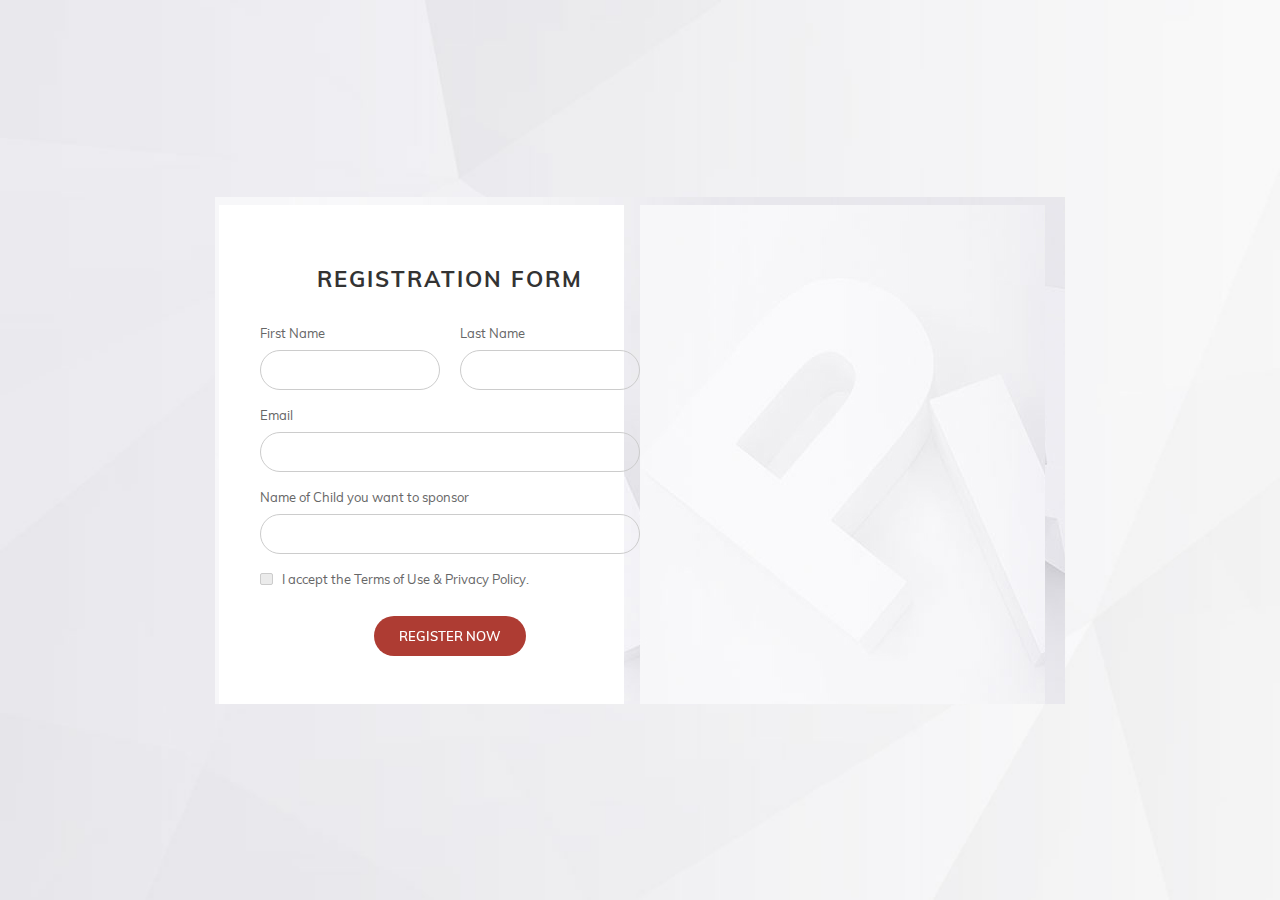
==== commit bd6a1825: "Update index.html" ====
--- a/donate/index.html
+++ b/donate/index.html
@@ -38,7 +38,7 @@
 					</div>
 					<div class="checkbox">
 						<label>
-							<input type="checkbox"> I caccept the Terms of Use & Privacy Policy.
+							<input type="checkbox"> I accept the Terms of Use & Privacy Policy.
 							<span class="checkmark"></span>
 						</label>
 					</div>
